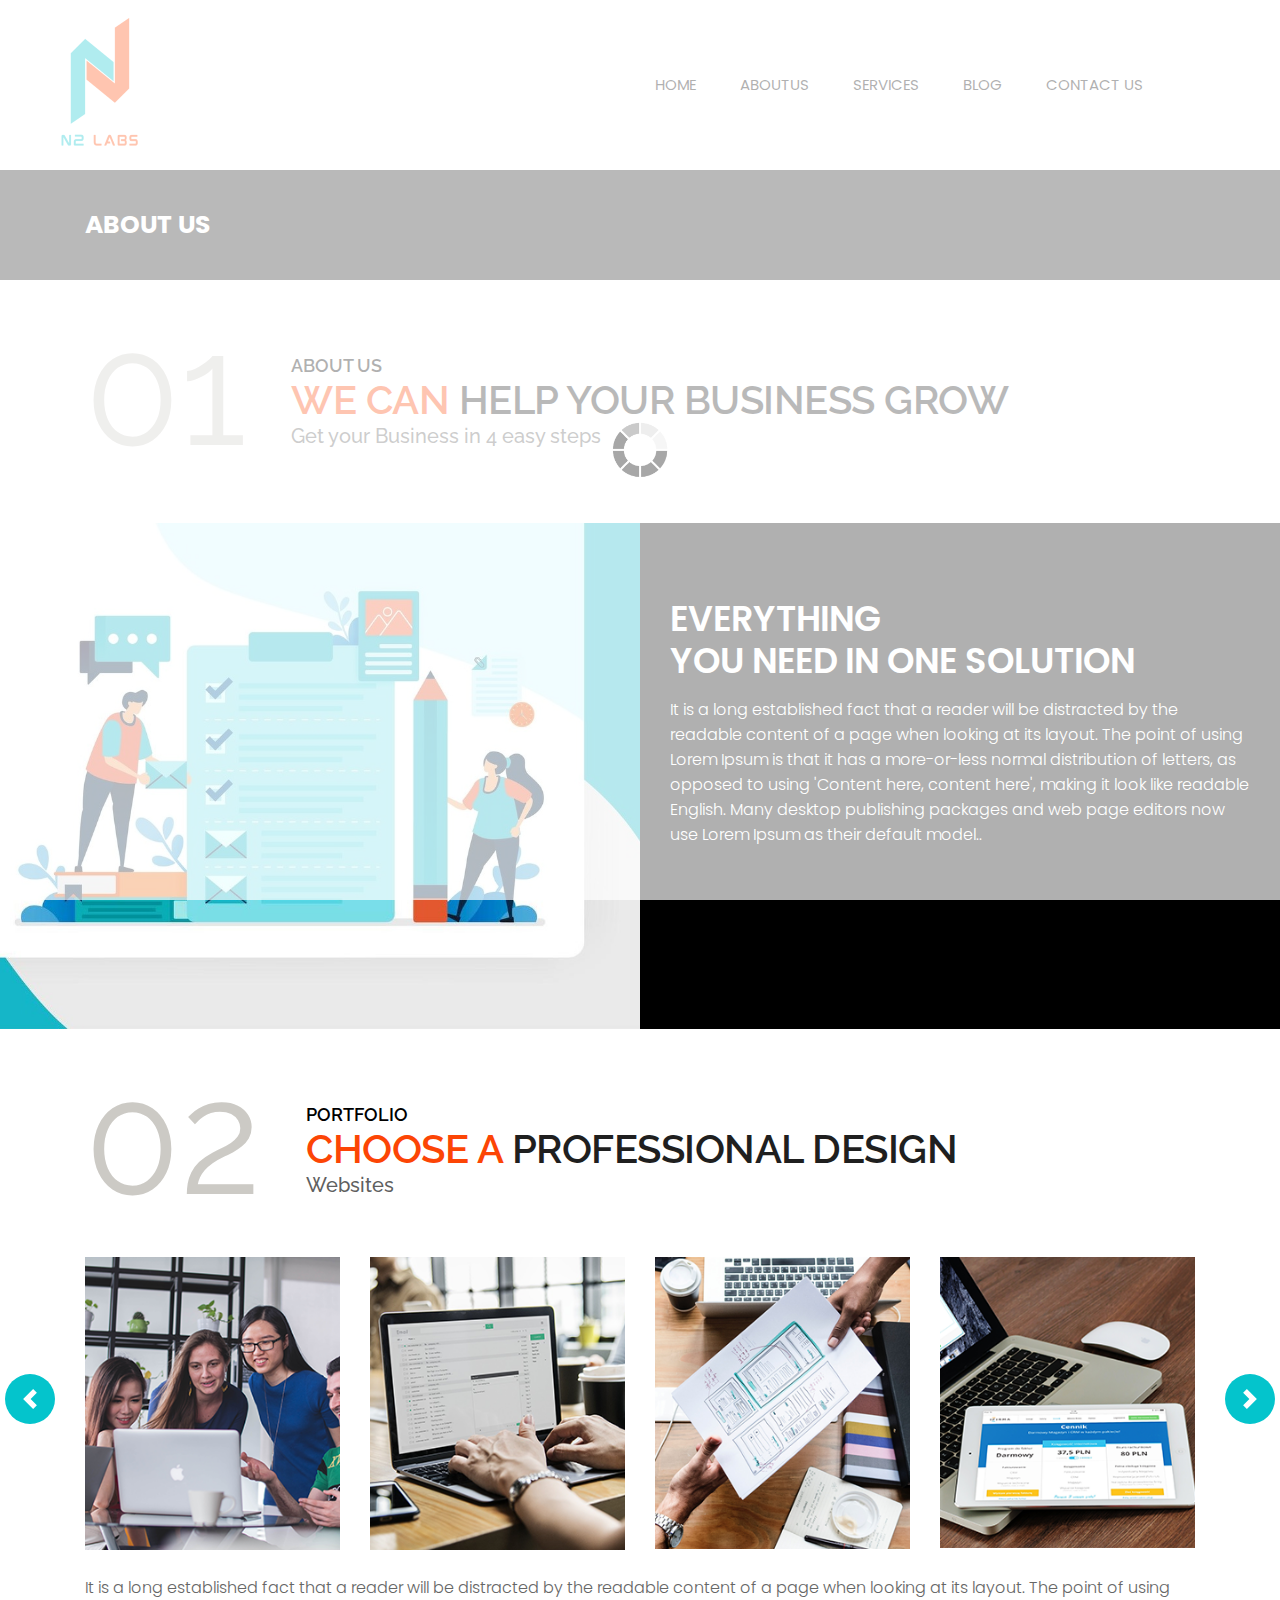
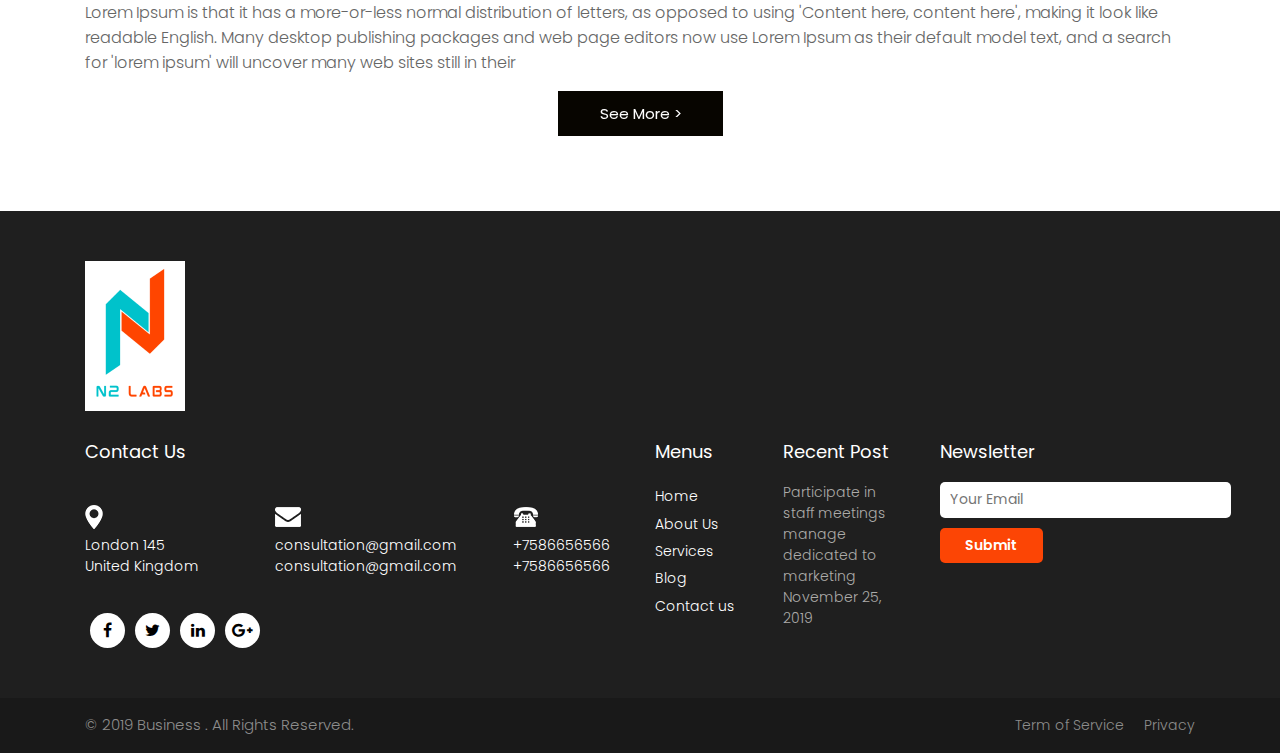
==== about.html @ 213dd919 "init" ====
<!DOCTYPE html>
<html lang="en">
<!-- Basic -->

<head>
    <meta charset="utf-8">
    <meta http-equiv="X-UA-Compatible" content="IE=edge">

    <!-- Mobile Metas -->
    <meta name="viewport" content="width=device-width, minimum-scale=1.0, maximum-scale=1.0, user-scalable=no">

    <!-- Site Metas -->
    <title>RD Business - Responsive HTML5 Template</title>
    <meta name="keywords" content="">
    <meta name="description" content="">
    <meta name="author" content="">

    <!-- Site Icons -->
    <link rel="shortcut icon" href="#" type="image/x-icon" />
    <link rel="apple-touch-icon" href="#" />

    <!-- Bootstrap CSS -->
    <link rel="stylesheet" href="css/bootstrap.min.css" />
    <!-- Pogo Slider CSS -->
    <link rel="stylesheet" href="css/pogo-slider.min.css" />
    <!-- Site CSS -->
    <link rel="stylesheet" href="css/style.css" />
    <!-- Responsive CSS -->
    <link rel="stylesheet" href="css/responsive.css" />
    <!-- Custom CSS -->
    <link rel="stylesheet" href="css/custom.css" />

    <!--[if lt IE 9]>
      <script src="https://oss.maxcdn.com/libs/html5shiv/3.7.0/html5shiv.js"></script>
      <script src="https://oss.maxcdn.com/libs/respond.js/1.4.2/respond.min.js"></script>
    <![endif]-->

</head>

<body id="about" class="inner_page" data-spy="scroll" data-target="#navbar-wd" data-offset="98">

    <!-- LOADER -->
    <div id="preloader">
        <div class="loader">
            <img src="images/loader.gif" alt="#" />
        </div>
    </div>
    <!-- end loader -->
    <!-- END LOADER -->

    <!-- Start header -->
    <header class="top-header">
        <nav class="navbar header-nav navbar-expand-lg">
            <div class="container-fluid">
                <a class="navbar-brand" href="index.html"><img src="img/logo.png" alt="image"></a>
                <button class="navbar-toggler" type="button" data-toggle="collapse" data-target="#navbar-wd" aria-controls="navbar-wd" aria-expanded="false" aria-label="Toggle navigation">
                    <span></span>
                    <span></span>
                    <span></span>
                </button>
                <div class="collapse navbar-collapse justify-content-end" id="navbar-wd">
                    <ul class="navbar-nav">
                        <li><a class="nav-link active" href="index.html">Home</a></li>
                        <li><a class="nav-link" href="about.html">Aboutus</a></li>
                        <li><a class="nav-link" href="services.html">Services</a></li>
                        <li><a class="nav-link" href="#">Blog</a></li>
						<li><a class="nav-link" href="contact.html">Contact us</a></li>
                        
                    </ul>
                </div>
                
            </div>
        </nav>
    </header>
    <!-- End header -->

    <!-- Start Banner -->
	  <div class="section inner_page_header">
	     <div class="container">
		    <div class="row">
              <div class="col-lg-12">
			     <div class="full">
				    <h3>About us</h3>
				 </div>
			  </div>
			</div>
		 </div>
	  </div>
    <!-- end Banner -->
    
	<!-- section -->
    <div class="section layout_padding">
        <div class="container">
            <div class="row">
                <div class="col-md-12">
                    <div class="full">
                        <div class="heading_main text_align_left">
						   <div class="left">
						     <p class="section_count">01</p>
						   </div>
						   <div class="right">
						    <p class="small_tag">About us</p>
                            <h2><span class="theme_color">WE CAN</span> HELP YOUR business GROW</h2>
                            <p class="large">Get your Business in 4 easy steps</p>
						  </div>	
                        </div>
                    </div>
                </div>
            </div>
        </div>
    </div>
	<!-- end section -->

    <!-- section -->
    <div class="section dark_bg">
        <div class="container-fluid">
            <div class="row">
                <div class="col-lg-6 col-md-12 text_align_center padding_0">
                    <div class="full">
                        <img class="img-responsive" src="img/img-6.jpg" alt="#" />
                    </div>
                </div>

                <div class="col-lg-6 col-md-12 white_fonts layout_padding padding_left_right">
                    <h3 class="small_heading">EVERYTHING<br>YOU NEED IN ONE SOLUTION</h3>
                    <p>It is a long established fact that a reader will be distracted by the readable content of a page when looking at its layout. 
					The point of using Lorem Ipsum is that it has a more-or-less normal distribution of letters, as opposed to using 'Content here, 
					content here', making it look like readable English. Many desktop publishing packages and web page editors now use Lorem Ipsum as 
					their default model..</p>
                </div>
            </div>
        </div>
    </div>
    <!-- end section -->

	
	<!-- section -->
    <div class="section layout_padding">
        <div class="container">
            <div class="row">
                <div class="col-md-12">
                    <div class="full">
                        <div class="heading_main text_align_left">
						   <div class="left">
						     <p class="section_count">02</p>
						   </div>
						   <div class="right">
						    <p class="small_tag">Portfolio</p>
                            <h2><span class="theme_color">CHOOSE A</span> PROFESSIONAL DESIGN</h2>
							<p class="large">Websites</p>
                          </div>	
                        </div>
                    </div>
                </div>
            </div>
			<div class="row margin-top_30">
                <div class="col-lg-12 margin-top_30">
                    <div id="demo" class="carousel slide" data-ride="carousel">

                        <!-- The slideshow -->
                        <div class="carousel-inner">
                            <div class="carousel-item active">
                                <div class="row">
                                    <div class="col-lg-3 col-md-6 col-sm-12">
                                        <img class="img-responsive" src="images/img1.png" alt="#" />
                                    </div>
                                    <div class="col-lg-3 col-md-6 col-sm-12">
                                        <img class="img-responsive" src="images/img2.png" alt="#" />
                                    </div>
                                    <div class="col-lg-3 col-md-6 col-sm-12">
                                        <img class="img-responsive" src="images/img3.png" alt="#" />
                                    </div>
                                    <div class="col-lg-3 col-md-6 col-sm-12">
                                        <img class="img-responsive" src="images/img4.png" alt="#" />
                                    </div>
                                </div>
                            </div>
                            <div class="carousel-item">
                                <div class="row">
                                    <div class="col-lg-3 col-md-6 col-sm-12">
                                        <img class="img-responsive" src="images/img1.png" alt="#" />
                                    </div>
                                    <div class="col-lg-3 col-md-6 col-sm-12">
                                        <img class="img-responsive" src="images/img2.png" alt="#" />
                                    </div>
                                    <div class="col-lg-3 col-md-6 col-sm-12">
                                        <img class="img-responsive" src="images/img3.png" alt="#" />
                                    </div>
                                    <div class="col-lg-3 col-md-6 col-sm-12">
                                        <img class="img-responsive" src="images/img4.png" alt="#" />
                                    </div>
                                </div>
                            </div>
                        </div>

                        <!-- Left and right controls -->
                        <a class="carousel-control-prev" href="#demo" data-slide="prev">
                            <span class="carousel-control-prev-icon"></span>
                        </a>
                        <a class="carousel-control-next" href="#demo" data-slide="next">
                            <span class="carousel-control-next-icon"></span>
                        </a>

                    </div>
                </div>

                <div class="col-lg-12">
                    <p>It is a long established fact that a reader will be distracted by the readable content of a page when looking at its layout. The point of using Lorem Ipsum is that it has a more-or-less normal distribution of letters, as opposed to using 'Content here, content here', making it look like readable English. Many desktop publishing packages and web page editors now use Lorem Ipsum as their default model text, and a search for 'lorem ipsum' will uncover many web sites still in their</p>
                </div>

                <div class="col-lg-12">
                    <div class="full center">
                        <a href="about.html" class="hvr-radial-out button-theme">See More ></a>
                    </div>
                </div>

            </div>
        </div>
    </div>
	<!-- end section -->

    <!-- Start Footer -->
    <footer class="footer-box">
        <div class="container">
            <div class="row">
                <div class="col-md-12 margin-bottom_30">
				   <img src="img/logo.png" alt="#" />
				</div>
               <div class="col-xl-6 white_fonts">
                    <div class="row">
					<div class="col-md-12 white_fonts margin-bottom_30">
					   <h3>Contact Us</h3>
					</div>
                        <div class="col-md-4">
                            <div class="full icon">
                                <img src="images/social1.png">
                            </div>
                            <div class="full white_fonts">
                                <p>London 145
                                    <br>United Kingdom</p>
                            </div>
                        </div>
                        <div class="col-md-5">
                            <div class="full icon">
                                <img src="images/social2.png">
                            </div>
                            <div class="full white_fonts">
                                <p>consultation@gmail.com
                                    <br>consultation@gmail.com</p>
                            </div>
                        </div>
                        <div class="col-md-3">
                            <div class="full icon">
                                <img src="images/social3.png">
                            </div>
                            <div class="full white_fonts">
                                <p>+7586656566
                                    <br>+7586656566</p>
                            </div>
                        </div>
						<div class="col-md-12">
						   <ul class="full social_icon margin-top_20">
                                <li><a href="#"><i class="fa fa-facebook-f"></i></a></li>
                                <li><a href="#"><i class="fa fa-twitter"></i></a></li>
                                <li><a href="#"><i class="fa fa-linkedin"></i></a></li>
                                <li><a href="#"><i class="fa fa-google-plus"></i></a></li>
                            </ul>
						</div>
                    </div>
                </div>
				
				 <div class="col-xl-6 white_fonts">
				    <div class="row">
					   <div class="col-md-6">
					     <div class="footer_blog footer_menu">
						    <h3>Menus</h3>
						    <ul> 
							  <li><a href="index.html">Home</a></li>
							  <li><a href="about.html">About Us</a></li>
							  <li><a href="services.html">Services</a></li>
							  <li><a href="#">Blog</a></li>
							  <li><a href="contact.html">Contact us</a></li>
							</ul>
						 </div>
						 <div class="footer_blog recent_post_footer">
						   <h3>Recent Post</h3>
						   <p>Participate in staff meetings manage dedicated to marketing November 25, 2019</p>
						 </div>
					   </div>
					   <div class="col-md-6">
					     <div class="footer_blog full">
						     <h3>Newsletter</h3>
							 <div class="newsletter_form">
							    <form action="index.html">
								   <input type="email" placeholder="Your Email" name="#" required />
								   <button>Submit</button>
								</form>
							 </div>
						 </div>
					   </div>
					</div>
				 </div>

            </div>
            
        </div>
    </footer>
    <!-- End Footer -->

    <div class="footer_bottom">
        <div class="container">
            <div class="row">
                <div class="col-12">
                    <p class="crp">© 2019 Business . All Rights Reserved.</p>
                    <ul class="bottom_menu">
                        <li><a href="#">Term of Service</a></li>
                        <li><a href="#">Privacy</a></li>
                    </ul>
                </div>
            </div>
        </div>
    </div>

    <a href="#" id="scroll-to-top" class="hvr-radial-out"><i class="fa fa-angle-up"></i></a>

    <!-- ALL JS FILES -->
    <script src="js/jquery.min.js"></script>
	<script src="js/popper.min.js"></script>
    <script src="js/bootstrap.min.js"></script>
    <!-- ALL PLUGINS -->
    <script src="js/jquery.magnific-popup.min.js"></script>
    <script src="js/jquery.pogo-slider.min.js"></script>
    <script src="js/slider-index.js"></script>
    <script src="js/smoothscroll.js"></script>
    <script src="js/form-validator.min.js"></script>
    <script src="js/contact-form-script.js"></script>
    <script src="js/isotope.min.js"></script>
    <script src="js/images-loded.min.js"></script>
    <script src="js/custom.js"></script>
	<script>
	/* counter js */

(function ($) {
	$.fn.countTo = function (options) {
		options = options || {};
		
		return $(this).each(function () {
			// set options for current element
			var settings = $.extend({}, $.fn.countTo.defaults, {
				from:            $(this).data('from'),
				to:              $(this).data('to'),
				speed:           $(this).data('speed'),
				refreshInterval: $(this).data('refresh-interval'),
				decimals:        $(this).data('decimals')
			}, options);
			
			// how many times to update the value, and how much to increment the value on each update
			var loops = Math.ceil(settings.speed / settings.refreshInterval),
				increment = (settings.to - settings.from) / loops;
			
			// references & variables that will change with each update
			var self = this,
				$self = $(this),
				loopCount = 0,
				value = settings.from,
				data = $self.data('countTo') || {};
			
			$self.data('countTo', data);
			
			// if an existing interval can be found, clear it first
			if (data.interval) {
				clearInterval(data.interval);
			}
			data.interval = setInterval(updateTimer, settings.refreshInterval);
			
			// initialize the element with the starting value
			render(value);
			
			function updateTimer() {
				value += increment;
				loopCount++;
				
				render(value);
				
				if (typeof(settings.onUpdate) == 'function') {
					settings.onUpdate.call(self, value);
				}
				
				if (loopCount >= loops) {
					// remove the interval
					$self.removeData('countTo');
					clearInterval(data.interval);
					value = settings.to;
					
					if (typeof(settings.onComplete) == 'function') {
						settings.onComplete.call(self, value);
					}
				}
			}
			
			function render(value) {
				var formattedValue = settings.formatter.call(self, value, settings);
				$self.html(formattedValue);
			}
		});
	};
	
	$.fn.countTo.defaults = {
		from: 0,               // the number the element should start at
		to: 0,                 // the number the element should end at
		speed: 1000,           // how long it should take to count between the target numbers
		refreshInterval: 100,  // how often the element should be updated
		decimals: 0,           // the number of decimal places to show
		formatter: formatter,  // handler for formatting the value before rendering
		onUpdate: null,        // callback method for every time the element is updated
		onComplete: null       // callback method for when the element finishes updating
	};
	
	function formatter(value, settings) {
		return value.toFixed(settings.decimals);
	}
}(jQuery));

jQuery(function ($) {
  // custom formatting example
  $('.count-number').data('countToOptions', {
	formatter: function (value, options) {
	  return value.toFixed(options.decimals).replace(/\B(?=(?:\d{3})+(?!\d))/g, ',');
	}
  });
  
  // start all the timers
  $('.timer').each(count);  
  
  function count(options) {
	var $this = $(this);
	options = $.extend({}, options || {}, $this.data('countToOptions') || {});
	$this.countTo(options);
  }
});
	</script>
</body>

</html>
---- css/pogo-slider.min.css ----
.pogoSlider-dir-btn:focus,
.pogoSlider-nav-btn:focus {
	outline: 0
}

.pogoSlider {
	width: 100%;
	height: 0;
	padding-bottom: 50% !important;
	position: relative;
	overflow: hidden
}

#column-left .pogoSlider,
#column-right .pogoSlider,
#content .pogoSlider {
	margin-bottom: 20px
}

.pogoSlider--banner .pogoSlider-slide {
	ms-filter: "progid:DXImageTransform.Microsoft.Alpha(Opacity=100)";
	filter: alpha(opacity=100);
	opacity: 1
}

.pogoSlider-slide {
	width: 100%;
	height: 100%;
	position: absolute;
	background-size: cover;
	-ms-filter: "progid:DXImageTransform.Microsoft.Alpha(Opacity=0)";
	filter: alpha(opacity=0);
	opacity: 0;
	-webkit-perspective: 1300px;
	perspective: 1300px;
	overflow: hidden
}

.pogoSlider-loading {
	position: absolute;
	top: 0;
	left: 0;
	width: 100%;
	height: 100%;
	background: #eaeaea;
	z-index: 11
}

.pogoSlider-loading-icon {
	position: absolute;
	top: 50%;
	margin-top: -18px;
	left: 50%;
	margin-left: -18px;
	width: 36px;
	height: 36px;
	background-image: url([data-uri])
}

.pogoSlider-slide-element {
	-webkit-animation-fill-mode: both;
	animation-fill-mode: both
}

.m-pogoSlider .pogoSlider-slide-element {
	position: absolute;
	margin: 0;
	box-sizing: border-box
}

.pogoSlider-progressBar {
	position: absolute;
	width: 100%;
	height: 5px;
	top: 0;
	left: 0;
	background: #fff;
	-ms-filter: "progid:DXImageTransform.Microsoft.Alpha(Opacity=20)";
	filter: alpha(opacity=20);
	background: rgba(255, 255, 255, .2);
	z-index: 6
}

.pogoSlider-progressBar-duration {
	position: absolute;
	height: 100%;
	left: 0;
	width: 0;
	background: #fff;
	-ms-filter: "progid:DXImageTransform.Microsoft.Alpha(Opacity=40)";
	filter: alpha(opacity=40);
	background: rgba(255, 255, 255, .4)
}

.pogoSlider-dir-btn {
	position: absolute;
	z-index: 10;
	background: 0 0;
	width: 20px;
	height: 20px;
	border-color: #eaeaea;
	border-color: rgba(255, 255, 255, .7);
	border-style: solid;
	-webkit-transform: rotate(45deg);
	-ms-transform: rotate(45deg);
	transform: rotate(45deg);
	cursor: pointer
}

.pogoSlider-dir-btn:hover {
	border-color: #fff
}

.pogoSlider--dirBottomLeft .pogoSlider-dir-btn--prev,
.pogoSlider--dirBottomRight .pogoSlider-dir-btn--prev,
.pogoSlider--dirCenterHorizontal .pogoSlider-dir-btn--prev,
.pogoSlider--dirTopLeft .pogoSlider-dir-btn--prev,
.pogoSlider--dirTopRight .pogoSlider-dir-btn--prev {
	border-width: 0 0 3px 3px
}

.pogoSlider--dirBottomLeft .pogoSlider-dir-btn--next,
.pogoSlider--dirBottomRight .pogoSlider-dir-btn--next,
.pogoSlider--dirCenterHorizontal .pogoSlider-dir-btn--next,
.pogoSlider--dirTopLeft .pogoSlider-dir-btn--next,
.pogoSlider--dirTopRight .pogoSlider-dir-btn--next {
	border-width: 3px 3px 0 0
}

.pogoSlider--dirCenterVertical .pogoSlider-dir-btn--next {
	border-width: 3px 0 0 3px
}

.pogoSlider--dirCenterVertical .pogoSlider-dir-btn--prev {
	border-width: 0 3px 3px 0
}

.pogoSlider--dirCenterVertical .pogoSlider-dir-btn--next,
.pogoSlider--dirTopLeft .pogoSlider-dir-btn,
.pogoSlider--dirTopRight .pogoSlider-dir-btn {
	top: 14px
}

.pogoSlider--dirBottomLeft .pogoSlider-dir-btn--prev,
.pogoSlider--dirCenterHorizontal .pogoSlider-dir-btn--prev,
.pogoSlider--dirTopLeft .pogoSlider-dir-btn--prev {
	left: 14px
}

.pogoSlider--dirBottomLeft .pogoSlider-dir-btn--next,
.pogoSlider--dirTopLeft .pogoSlider-dir-btn--next {
	left: 50px
}

.pogoSlider--dirBottomRight .pogoSlider-dir-btn--prev,
.pogoSlider--dirTopRight .pogoSlider-dir-btn--prev {
	right: 50px
}

.pogoSlider--dirBottomRight .pogoSlider-dir-btn--next,
.pogoSlider--dirCenterHorizontal .pogoSlider-dir-btn--next,
.pogoSlider--dirTopRight .pogoSlider-dir-btn--next {
	right: 14px
}

.pogoSlider--dirBottomLeft .pogoSlider-dir-btn,
.pogoSlider--dirBottomRight .pogoSlider-dir-btn,
.pogoSlider--dirCenterVertical .pogoSlider-dir-btn--prev {
	bottom: 14px
}

.pogoSlider--dirCenterVertical .pogoSlider-dir-btn {
	left: 50%;
	margin-left: -10px
}

.pogoSlider--dirCenterHorizontal .pogoSlider-dir-btn {
	top: 50%;
	margin-top: -10px
}

.pogoSlider-nav {
	position: absolute;
	padding: 0;
	margin: 0;
	z-index: 10
}

.pogoSlider--navBottom .pogoSlider-nav,
.pogoSlider--navTop .pogoSlider-nav {
	left: 50%;
	-webkit-transform: translateX(-50%);
	-ms-transform: translateX(-50%);
	transform: translateX(-50%)
}

.pogoSlider--navTop .pogoSlider-nav {
	top: 10px
}

.pogoSlider--navBottom .pogoSlider-nav {
	bottom: 10px
}

.pogoSlider--navBottom .pogoSlider-nav li,
.pogoSlider--navTop .pogoSlider-nav li {
	display: inline;
	margin: 0 6px
}

.pogoSlider--navLeft .pogoSlider-nav,
.pogoSlider--navRight .pogoSlider-nav {
	top: 50%;
	-webkit-transform: translateY(-50%);
	-ms-transform: translateY(-50%);
	transform: translateY(-50%)
}

.pogoSlider--navLeft .pogoSlider-nav {
	left: 10px
}

.pogoSlider--navRight .pogoSlider-nav {
	right: 10px
}

.pogoSlider--navLeft .pogoSlider-nav li,
.pogoSlider--navRight .pogoSlider-nav li {
	display: block;
	margin: 6px 0
}

.pogoSlider-nav-btn {
	background: #ccc;
	background: rgba(255, 255, 255, .5);
	border: none;
	border-radius: 10px;
	width: 40px;
	height: 10px;
	box-shadow: 0 1px 1px rgba(0, 0, 0, .1);
	cursor: pointer
}

.pogoSlider-nav-btn--selected {
	background: #fff;
	box-shadow: 0 1px 1px rgba(0, 0, 0, .3)
}

.pogoSlider-slide-slice {
	overflow: hidden;
	position: absolute;
	background-size: cover
}

.pogoSlider-slide-slice-inner {
	position: absolute;
	overflow: hidden
}

.pogoSlider-animation-slideDownIn {
	-webkit-animation-name: slideDownIn;
	animation-name: slideDownIn
}

@-webkit-keyframes slideDownIn {
	0% {
		-webkit-transform: translateY(-50px);
		transform: translateY(-50px);
		opacity: 0
	}
	100% {
		-webkit-transform: translateY(0);
		transform: translateY(0);
		opacity: 1
	}
}

@keyframes slideDownIn {
	0% {
		-webkit-transform: translateY(-50px);
		transform: translateY(-50px);
		opacity: 0
	}
	100% {
		-webkit-transform: translateY(0);
		transform: translateY(0);
		opacity: 1
	}
}

.pogoSlider-animation-slideDownOut {
	-webkit-animation-name: slideDownOut;
	animation-name: slideDownOut
}

@-webkit-keyframes slideDownOut {
	0% {
		-webkit-transform: translateY(0);
		transform: translateY(0);
		opacity: 1
	}
	100% {
		-webkit-transform: translateY(50px);
		transform: translateY(50px);
		opacity: 0
	}
}

@keyframes slideDownOut {
	0% {
		-webkit-transform: translateY(0);
		transform: translateY(0);
		opacity: 1
	}
	100% {
		-webkit-transform: translateY(50px);
		transform: translateY(50px);
		opacity: 0
	}
}

.pogoSlider-animation-slideUpIn {
	-webkit-animation-name: slideUpIn;
	animation-name: slideUpIn
}

@-webkit-keyframes slideUpIn {
	0% {
		-webkit-transform: translateY(50px);
		transform: translateY(50px);
		opacity: 0
	}
	100% {
		-webkit-transform: translateY(0);
		transform: translateY(0);
		opacity: 1
	}
}

@keyframes slideUpIn {
	0% {
		-webkit-transform: translateY(50px);
		transform: translateY(50px);
		opacity: 0
	}
	100% {
		-webkit-transform: translateY(0);
		transform: translateY(0);
		opacity: 1
	}
}

.pogoSlider-animation-slideUpOut {
	-webkit-animation-name: slideUpOut;
	animation-name: slideUpOut
}

@-webkit-keyframes slideUpOut {
	0% {
		-webkit-transform: translateY(0);
		transform: translateY(0);
		opacity: 1
	}
	100% {
		-webkit-transform: translateY(50px);
		transform: translateY(50px);
		opacity: 0
	}
}

@keyframes slideUpOut {
	0% {
		-webkit-transform: translateY(0);
		transform: translateY(0);
		opacity: 1
	}
	100% {
		-webkit-transform: translateY(50px);
		transform: translateY(50px);
		opacity: 0
	}
}

.pogoSlider-animation-slideRightIn {
	-webkit-animation-name: slideRightIn;
	animation-name: slideRightIn
}

.pogoSlider-animation-slideRightOut {
	-webkit-animation-name: slideRightOut;
	animation-name: slideRightOut
}

@-webkit-keyframes slideRightIn {
	0% {
		-webkit-transform: translateX(-50px);
		transform: translateX(-50px);
		opacity: 0
	}
	100% {
		-webkit-transform: translateX(0);
		transform: translateX(0);
		opacity: 1
	}
}

@keyframes slideRightIn {
	0% {
		-webkit-transform: translateX(-50px);
		transform: translateX(-50px);
		opacity: 0
	}
	100% {
		-webkit-transform: translateX(0);
		transform: translateX(0);
		opacity: 1
	}
}

@-webkit-keyframes slideRightOut {
	0% {
		-webkit-transform: translateX(0);
		transform: translateX(0);
		opacity: 1
	}
	100% {
		-webkit-transform: translateX(50px);
		transform: translateX(50px);
		opacity: 0
	}
}

@keyframes slideRightOut {
	0% {
		-webkit-transform: translateX(0);
		transform: translateX(0);
		opacity: 1
	}
	100% {
		-webkit-transform: translateX(50px);
		transform: translateX(50px);
		opacity: 0
	}
}

.pogoSlider-animation-slideLeftIn {
	-webkit-animation-name: slideLeftIn;
	animation-name: slideLeftIn
}

.pogoSlider-animation-slideLeftOut {
	-webkit-animation-name: slideLeftOut;
	animation-name: slideLeftOut
}

@-webkit-keyframes slideLeftIn {
	0% {
		-webkit-transform: translateX(50px);
		transform: translateX(50px);
		opacity: 0
	}
	100% {
		-webkit-transform: translateX(0);
		transform: translateX(0);
		opacity: 1
	}
}

@keyframes slideLeftIn {
	0% {
		-webkit-transform: translateX(50px);
		transform: translateX(50px);
		opacity: 0
	}
	100% {
		-webkit-transform: translateX(0);
		transform: translateX(0);
		opacity: 1
	}
}

@-webkit-keyframes slideLeftOut {
	0% {
		-webkit-transform: translateX(0);
		transform: translateX(0);
		opacity: 1
	}
	100% {
		-webkit-transform: translateX(-50px);
		transform: translateX(-50px);
		opacity: 0
	}
}

@keyframes slideLeftOut {
	0% {
		-webkit-transform: translateX(0);
		transform: translateX(0);
		opacity: 1
	}
	100% {
		-webkit-transform: translateX(-50px);
		transform: translateX(-50px);
		opacity: 0
	}
}

.pogoSlider-animation-expandIn {
	-webkit-animation-name: expandIn;
	animation-name: expandIn
}

.pogoSlider-animation-expandOut {
	-webkit-animation-name: expandOut;
	animation-name: expandOut
}

@-webkit-keyframes expandIn {
	0% {
		-webkit-transform: scale(.7);
		transform: scale(.7);
		opacity: 0
	}
	100% {
		-webkit-transform: scale(1);
		transform: scale(1);
		opacity: 1
	}
}

@keyframes expandIn {
	0% {
		-webkit-transform: scale(.7);
		transform: scale(.7);
		opacity: 0
	}
	100% {
		-webkit-transform: scale(1);
		transform: scale(1);
		opacity: 1
	}
}

@-webkit-keyframes expandOut {
	0% {
		-webkit-transform: scale(1);
		transform: scale(1);
		opacity: 1
	}
	100% {
		-webkit-transform: scale(1.5);
		transform: scale(1.5);
		opacity: 0
	}
}

@keyframes expandOut {
	0% {
		-webkit-transform: scale(1);
		transform: scale(1);
		opacity: 1
	}
	100% {
		-webkit-transform: scale(1.5);
		transform: scale(1.5);
		opacity: 0
	}
}

.pogoSlider-animation-contractIn {
	-webkit-animation-name: contractIn;
	animation-name: contractIn
}

.pogoSlider-animation-contractOut {
	-webkit-animation-name: contractOut;
	animation-name: contractOut
}

@-webkit-keyframes contractIn {
	0% {
		-webkit-transform: scale(2);
		transform: scale(2);
		opacity: 0
	}
	100% {
		-webkit-transform: scale(1);
		transform: scale(1);
		opacity: 1
	}
}

@keyframes contractIn {
	0% {
		-webkit-transform: scale(2);
		transform: scale(2);
		opacity: 0
	}
	100% {
		-webkit-transform: scale(1);
		transform: scale(1);
		opacity: 1
	}
}

@-webkit-keyframes contractOut {
	0% {
		-webkit-transform: scale(1);
		transform: scale(1);
		opacity: 1
	}
	100% {
		-webkit-transform: scale(.5);
		transform: scale(.5);
		opacity: 0
	}
}

@keyframes contractOut {
	0% {
		-webkit-transform: scale(1);
		transform: scale(1);
		opacity: 1
	}
	100% {
		-webkit-transform: scale(.5);
		transform: scale(.5);
		opacity: 0
	}
}

.pogoSlider-animation-spinIn {
	-webkit-animation-name: spinIn;
	animation-name: spinIn
}

.pogoSlider-animation-spinOut {
	-webkit-animation-name: spinOut;
	animation-name: spinOut
}

@-webkit-keyframes spinIn {
	0% {
		-webkit-backface-visibility: hidden;
		backface-visibility: hidden;
		-webkit-transform: scale(0)rotate(720deg);
		transform: scale(0)rotate(720deg)
	}
	100% {
		-webkit-backface-visibility: hidden;
		backface-visibility: hidden;
		-webkit-transform: scale(1)rotate(0);
		transform: scale(1)rotate(0)
	}
}

@keyframes spinIn {
	0% {
		-webkit-backface-visibility: hidden;
		backface-visibility: hidden;
		-webkit-transform: scale(0)rotate(720deg);
		transform: scale(0)rotate(720deg)
	}
	100% {
		-webkit-backface-visibility: hidden;
		backface-visibility: hidden;
		-webkit-transform: scale(1)rotate(0);
		transform: scale(1)rotate(0)
	}
}

@-webkit-keyframes spinOut {
	0% {
		-webkit-backface-visibility: hidden;
		backface-visibility: hidden;
		-webkit-transform: scale(1)rotate(0);
		transform: scale(1)rotate(0)
	}
	100% {
		-webkit-backface-visibility: hidden;
		backface-visibility: hidden;
		-webkit-transform: scale(0)rotate(720deg);
		transform: scale(0)rotate(720deg)
	}
}

@keyframes spinOut {
	0% {
		-webkit-backface-visibility: hidden;
		backface-visibility: hidden;
		-webkit-transform: scale(1)rotate(0);
		transform: scale(1)rotate(0)
	}
	100% {
		-webkit-backface-visibility: hidden;
		backface-visibility: hidden;
		-webkit-transform: scale(0)rotate(720deg);
		transform: scale(0)rotate(720deg)
	}
}

.pogoSlider-animation-sideFallIn {
	-webkit-transform-style: preserve-3d;
	transform-style: preserve-3d;
	-webkit-animation-name: sideFallIn;
	animation-name: sideFallIn
}

.pogoSlider-animation-sideFallOut {
	-webkit-transform-style: preserve-3d;
	transform-style: preserve-3d;
	-webkit-animation-name: sideFallOut;
	animation-name: sideFallOut
}

@-webkit-keyframes sideFallIn {
	0% {
		-webkit-transform: translate(30%)translateZ(600px)rotate(10deg);
		transform: translate(30%)translateZ(600px)rotate(10deg);
		opacity: 0
	}
	100% {
		-webkit-transform: translate(0)translateZ(0)rotate(0);
		transform: translate(0)translateZ(0)rotate(0);
		opacity: 1
	}
}

@keyframes sideFallIn {
	0% {
		-webkit-transform: translate(30%)translateZ(600px)rotate(10deg);
		transform: translate(30%)translateZ(600px)rotate(10deg);
		opacity: 0
	}
	100% {
		-webkit-transform: translate(0)translateZ(0)rotate(0);
		transform: translate(0)translateZ(0)rotate(0);
		opacity: 1
	}
}

@-webkit-keyframes sideFallOut {
	0% {
		-webkit-transform: translate(0)translateZ(0)rotate(0);
		transform: translate(0)translateZ(0)rotate(0);
		opacity: 1
	}
	100% {
		-webkit-transform: translate(30%)translateZ(600px)rotate(10deg);
		transform: translate(30%)translateZ(600px)rotate(10deg);
		opacity: 0
	}
}

@keyframes sideFallOut {
	0% {
		-webkit-transform: translate(0)translateZ(0)rotate(0);
		transform: translate(0)translateZ(0)rotate(0);
		opacity: 1
	}
	100% {
		-webkit-transform: translate(30%)translateZ(600px)rotate(10deg);
		transform: translate(30%)translateZ(600px)rotate(10deg);
		opacity: 0
	}
}

.pogoSlider-animation-horizontal3DFlipIn {
	-webkit-transform-style: preserve-3d;
	transform-style: preserve-3d;
	-webkit-animation-name: horizontal3DFlipIn;
	animation-name: horizontal3DFlipIn
}

.pogoSlider-animation-horizontal3DFlipOut {
	-webkit-transform-style: preserve-3d;
	transform-style: preserve-3d;
	-webkit-animation-name: horizontal3DFlipOut;
	animation-name: horizontal3DFlipOut
}

@-webkit-keyframes horizontal3DFlipIn {
	0% {
		-webkit-transform: rotateY(-70deg);
		transform: rotateY(-70deg);
		opacity: 0
	}
	100% {
		-webkit-transform: rotateY(0);
		transform: rotateY(0);
		opacity: 1
	}
}

@keyframes horizontal3DFlipIn {
	0% {
		-webkit-transform: rotateY(-70deg);
		transform: rotateY(-70deg);
		opacity: 0
	}
	100% {
		-webkit-transform: rotateY(0);
		transform: rotateY(0);
		opacity: 1
	}
}

@-webkit-keyframes horizontal3DFlipOut {
	0% {
		-webkit-transform: rotateY(0);
		transform: rotateY(0);
		opacity: 1
	}
	100% {
		-webkit-transform: rotateY(-70deg);
		transform: rotateY(-70deg);
		opacity: 0
	}
}

@keyframes horizontal3DFlipOut {
	0% {
		-webkit-transform: rotateY(0);
		transform: rotateY(0);
		opacity: 1
	}
	100% {
		-webkit-transform: rotateY(-70deg);
		transform: rotateY(-70deg);
		opacity: 0
	}
}

.pogoSlider-animation-vertical3DFlipIn {
	-webkit-transform-style: preserve-3d;
	transform-style: preserve-3d;
	-webkit-animation-name: vertical3DFlipIn;
	animation-name: vertical3DFlipIn
}

.pogoSlider-animation-vertical3DFlipOut {
	-webkit-transform-style: preserve-3d;
	transform-style: preserve-3d;
	-webkit-animation-name: vertical3DFlipOut;
	animation-name: vertical3DFlipOut
}

@-webkit-keyframes vertical3DFlipIn {
	0% {
		-webkit-transform: rotateX(-70deg);
		transform: rotateX(-70deg);
		opacity: 0
	}
	100% {
		-webkit-transform: rotateX(0);
		transform: rotateX(0);
		opacity: 1
	}
}

@keyframes vertical3DFlipIn {
	0% {
		-webkit-transform: rotateX(-70deg);
		transform: rotateX(-70deg);
		opacity: 0
	}
	100% {
		-webkit-transform: rotateX(0);
		transform: rotateX(0);
		opacity: 1
	}
}

@-webkit-keyframes vertical3DFlipOut {
	0% {
		-webkit-transform: rotateX(0);
		transform: rotateX(0);
		opacity: 1
	}
	100% {
		-webkit-transform: rotateX(-70deg);
		transform: rotateX(-70deg);
		opacity: 0
	}
}

@keyframes vertical3DFlipOut {
	0% {
		-webkit-transform: rotateX(0);
		transform: rotateX(0);
		opacity: 1
	}
	100% {
		-webkit-transform: rotateX(-70deg);
		transform: rotateX(-70deg);
		opacity: 0
	}
}

.pogoSlider-animation-3DPivotIn {
	-webkit-transform-style: preserve-3d;
	transform-style: preserve-3d;
	-webkit-animation-name: pivotIn;
	animation-name: pivotIn
}

.pogoSlider-animation-3DPivotOut {
	-webkit-transform-style: preserve-3d;
	transform-style: preserve-3d;
	-webkit-animation-name: pivotOut;
	animation-name: pivotOut
}

@-webkit-keyframes pivotIn {
	0% {
		-webkit-transform: rotateX(-60deg);
		transform: rotateX(-60deg);
		-webkit-transform-origin: 50% 0;
		transform-origin: 50% 0;
		opacity: 0
	}
	100% {
		-webkit-transform: rotateX(0);
		transform: rotateX(0);
		-webkit-transform-origin: 0 0;
		transform-origin: 0 0;
		opacity: 1
	}
}

@keyframes pivotIn {
	0% {
		-webkit-transform: rotateX(-60deg);
		transform: rotateX(-60deg);
		-webkit-transform-origin: 50% 0;
		transform-origin: 50% 0;
		opacity: 0
	}
	100% {
		-webkit-transform: rotateX(0);
		transform: rotateX(0);
		-webkit-transform-origin: 0 0;
		transform-origin: 0 0;
		opacity: 1
	}
}

@-webkit-keyframes pivotOut {
	0% {
		-webkit-transform: rotateX(0);
		transform: rotateX(0);
		-webkit-transform-origin: 0 0;
		transform-origin: 0 0;
		opacity: 1
	}
	100% {
		-webkit-transform: rotateX(-60deg);
		transform: rotateX(-60deg);
		-webkit-transform-origin: 50% 0;
		transform-origin: 50% 0;
		opacity: 0
	}
}

@keyframes pivotOut {
	0% {
		-webkit-transform: rotateX(0);
		transform: rotateX(0);
		-webkit-transform-origin: 0 0;
		transform-origin: 0 0;
		opacity: 1
	}
	100% {
		-webkit-transform: rotateX(-60deg);
		transform: rotateX(-60deg);
		-webkit-transform-origin: 50% 0;
		transform-origin: 50% 0;
		opacity: 0
	}
}

.pogoSlider-animation-rollLeftIn {
	-webkit-animation-name: rollLeftIn;
	animation-name: rollLeftIn
}

.pogoSlider-animation-rollLeftOut {
	-webkit-animation-name: rollLeftOut;
	animation-name: rollLeftOut
}

@-webkit-keyframes rollLeftIn {
	0% {
		opacity: 0;
		-webkit-transform: translateX(100%)rotate(120deg);
		transform: translateX(100%)rotate(120deg)
	}
	100% {
		opacity: 1;
		-webkit-transform: translateX(0)rotate(0);
		transform: translateX(0)rotate(0)
	}
}

@keyframes rollLeftIn {
	0% {
		opacity: 0;
		-webkit-transform: translateX(100%)rotate(120deg);
		transform: translateX(100%)rotate(120deg)
	}
	100% {
		opacity: 1;
		-webkit-transform: translateX(0)rotate(0);
		transform: translateX(0)rotate(0)
	}
}

@-webkit-keyframes rollLeftOut {
	0% {
		opacity: 1;
		-webkit-transform: translateX(0)rotate(0);
		transform: translateX(0)rotate(0)
	}
	100% {
		opacity: 0;
		-webkit-transform: translateX(-100%)rotate(-120deg);
		transform: translateX(-100%)rotate(-120deg)
	}
}

@keyframes rollLeftOut {
	0% {
		opacity: 1;
		-webkit-transform: translateX(0)rotate(0);
		transform: translateX(0)rotate(0)
	}
	100% {
		opacity: 0;
		-webkit-transform: translateX(-100%)rotate(-120deg);
		transform: translateX(-100%)rotate(-120deg)
	}
}

.pogoSlider-animation-rollRightIn {
	-webkit-animation-name: rollRightIn;
	animation-name: rollRightIn
}

.pogoSlider-animation-rollRightOut {
	-webkit-animation-name: rollRightOut;
	animation-name: rollRightOut
}

@-webkit-keyframes rollRightIn {
	0% {
		opacity: 0;
		-webkit-transform: translateX(-100%)rotate(-120deg);
		transform: translateX(-100%)rotate(-120deg)
	}
	100% {
		opacity: 1;
		-webkit-transform: translateX(0)rotate(0);
		transform: translateX(0)rotate(0)
	}
}

@keyframes rollRightIn {
	0% {
		opacity: 0;
		-webkit-transform: translateX(-100%)rotate(-120deg);
		transform: translateX(-100%)rotate(-120deg)
	}
	100% {
		opacity: 1;
		-webkit-transform: translateX(0)rotate(0);
		transform: translateX(0)rotate(0)
	}
}

@-webkit-keyframes rollRightOut {
	0% {
		opacity: 1;
		-webkit-transform: translateX(0)rotate(0);
		transform: translateX(0)rotate(0)
	}
	100% {
		opacity: 0;
		-webkit-transform: translateX(100%)rotate(120deg);
		transform: translateX(100%)rotate(120deg)
	}
}

@keyframes rollRightOut {
	0% {
		opacity: 1;
		-webkit-transform: translateX(0)rotate(0);
		transform: translateX(0)rotate(0)
	}
	100% {
		opacity: 0;
		-webkit-transform: translateX(100%)rotate(120deg);
		transform: translateX(100%)rotate(120deg)
	}
}

.pogoSlider-animation-glideLeftIn {
	-webkit-animation-name: glideLeftIn;
	animation-name: glideLeftIn;
	-webkit-animation-timing-function: ease-out;
	animation-timing-function: ease-out
}

.pogoSlider-animation-glideLeftOut {
	-webkit-animation-name: glideLeftOut;
	animation-name: glideLeftOut;
	-webkit-animation-timing-function: ease-in;
	animation-timing-function: ease-in
}

@-webkit-keyframes glideLeftIn {
	0% {
		-webkit-transform: translateX(100%)skewX(-30deg);
		transform: translateX(100%)skewX(-30deg);
		opacity: 0
	}
	60% {
		-webkit-transform: translateX(-20%)skewX(30deg);
		transform: translateX(-20%)skewX(30deg);
		opacity: 1
	}
	80% {
		-webkit-transform: translateX(0)skewX(-15deg);
		transform: translateX(0)skewX(-15deg);
		opacity: 1
	}
	100% {
		-webkit-transform: translateX(0)skewX(0);
		transform: translateX(0)skewX(0);
		opacity: 1
	}
}

@keyframes glideLeftIn {
	0% {
		-webkit-transform: translateX(100%)skewX(-30deg);
		transform: translateX(100%)skewX(-30deg);
		opacity: 0
	}
	60% {
		-webkit-transform: translateX(-20%)skewX(30deg);
		transform: translateX(-20%)skewX(30deg);
		opacity: 1
	}
	80% {
		-webkit-transform: translateX(0)skewX(-15deg);
		transform: translateX(0)skewX(-15deg);
		opacity: 1
	}
	100% {
		-webkit-transform: translateX(0)skewX(0);
		transform: translateX(0)skewX(0);
		opacity: 1
	}
}

@-webkit-keyframes glideLeftOut {
	0% {
		-webkit-transform: translateX(0)skewX(0);
		transform: translateX(0)skewX(0);
		opacity: 1
	}
	100% {
		-webkit-transform: translateX(-100%)skewX(30deg);
		transform: translateX(-100%)skewX(30deg);
		opacity: 0
	}
}

@keyframes glideLeftOut {
	0% {
		-webkit-transform: translateX(0)skewX(0);
		transform: translateX(0)skewX(0);
		opacity: 1
	}
	100% {
		-webkit-transform: translateX(-100%)skewX(30deg);
		transform: translateX(-100%)skewX(30deg);
		opacity: 0
	}
}

.pogoSlider-animation-glideRightIn {
	-webkit-animation-name: glideRightIn;
	animation-name: glideRightIn;
	-webkit-animation-timing-function: ease-out;
	animation-timing-function: ease-out
}

.pogoSlider-animation-glideRightOut {
	-webkit-animation-name: glideRightOut;
	animation-name: glideRightOut;
	-webkit-animation-timing-function: ease-in;
	animation-timing-function: ease-in
}

@-webkit-keyframes glideRightIn {
	0% {
		-webkit-transform: translateX(-100%)skewX(30deg);
		transform: translateX(-100%)skewX(30deg);
		opacity: 0
	}
	60% {
		-webkit-transform: translateX(20%)skewX(-30deg);
		transform: translateX(20%)skewX(-30deg);
		opacity: 1
	}
	80% {
		-webkit-transform: translateX(0)skewX(15deg);
		transform: translateX(0)skewX(15deg);
		opacity: 1
	}
	100% {
		-webkit-transform: translateX(0)skewX(0);
		transform: translateX(0)skewX(0);
		opacity: 1
	}
}

@keyframes glideRightIn {
	0% {
		-webkit-transform: translateX(-100%)skewX(30deg);
		transform: translateX(-100%)skewX(30deg);
		opacity: 0
	}
	60% {
		-webkit-transform: translateX(20%)skewX(-30deg);
		transform: translateX(20%)skewX(-30deg);
		opacity: 1
	}
	80% {
		-webkit-transform: translateX(0)skewX(15deg);
		transform: translateX(0)skewX(15deg);
		opacity: 1
	}
	100% {
		-webkit-transform: translateX(0)skewX(0);
		transform: translateX(0)skewX(0);
		opacity: 1
	}
}

@-webkit-keyframes glideRightOut {
	0% {
		-webkit-transform: translateX(0)skewX(0);
		transform: translateX(0)skewX(0);
		opacity: 1
	}
	100% {
		-webkit-transform: translateX(100%)skewX(-30deg);
		transform: translateX(100%)skewX(-30deg);
		opacity: 0
	}
}

@keyframes glideRightOut {
	0% {
		-webkit-transform: translateX(0)skewX(0);
		transform: translateX(0)skewX(0);
		opacity: 1
	}
	100% {
		-webkit-transform: translateX(100%)skewX(-30deg);
		transform: translateX(100%)skewX(-30deg);
		opacity: 0
	}
}

.pogoSlider-animation-flipXIn {
	-webkit-backface-visibility: visible!important;
	backface-visibility: visible!important;
	-webkit-animation-name: flipXIn;
	animation-name: flipXIn
}

.pogoSlider-animation-flipXOut {
	-webkit-animation-name: flipXOut;
	animation-name: flipXOut;
	-webkit-backface-visibility: visible!important;
	backface-visibility: visible!important
}

@-webkit-keyframes flipXIn {
	0% {
		-webkit-transform: perspective(400px)rotateX(90deg);
		transform: perspective(400px)rotateX(90deg);
		opacity: 0
	}
	40% {
		-webkit-transform: perspective(400px)rotateX(-10deg);
		transform: perspective(400px)rotateX(-10deg)
	}
	70% {
		-webkit-transform: perspective(400px)rotateX(10deg);
		transform: perspective(400px)rotateX(10deg)
	}
	100% {
		-webkit-transform: perspective(400px)rotateX(0);
		transform: perspective(400px)rotateX(0);
		opacity: 1
	}
}

@keyframes flipXIn {
	0% {
		-webkit-transform: perspective(400px)rotateX(90deg);
		transform: perspective(400px)rotateX(90deg);
		opacity: 0
	}
	40% {
		-webkit-transform: perspective(400px)rotateX(-10deg);
		transform: perspective(400px)rotateX(-10deg)
	}
	70% {
		-webkit-transform: perspective(400px)rotateX(10deg);
		transform: perspective(400px)rotateX(10deg)
	}
	100% {
		-webkit-transform: perspective(400px)rotateX(0);
		transform: perspective(400px)rotateX(0);
		opacity: 1
	}
}

@-webkit-keyframes flipXOut {
	0% {
		-webkit-transform: perspective(400px)rotateX(0);
		transform: perspective(400px)rotateX(0);
		opacity: 1
	}
	100% {
		-webkit-transform: perspective(400px)rotateX(90deg);
		transform: perspective(400px)rotateX(90deg);
		opacity: 0
	}
}

@keyframes flipXOut {
	0% {
		-webkit-transform: perspective(400px)rotateX(0);
		transform: perspective(400px)rotateX(0);
		opacity: 1
	}
	100% {
		-webkit-transform: perspective(400px)rotateX(90deg);
		transform: perspective(400px)rotateX(90deg);
		opacity: 0
	}
}

.pogoSlider-animation-flipYIn {
	-webkit-backface-visibility: visible!important;
	backface-visibility: visible!important;
	-webkit-animation-name: flipYIn;
	animation-name: flipYIn
}

.pogoSlider-animation-flipYOut {
	-webkit-backface-visibility: visible!important;
	backface-visibility: visible!important;
	-webkit-animation-name: flipYOut;
	animation-name: flipYOut
}

@-webkit-keyframes flipYIn {
	0% {
		-webkit-transform: perspective(400px)rotateY(90deg);
		transform: perspective(400px)rotateY(90deg);
		opacity: 0
	}
	40% {
		-webkit-transform: perspective(400px)rotateY(-10deg);
		transform: perspective(400px)rotateY(-10deg)
	}
	70% {
		-webkit-transform: perspective(400px)rotateY(10deg);
		transform: perspective(400px)rotateY(10deg)
	}
	100% {
		-webkit-transform: perspective(400px)rotateY(0);
		transform: perspective(400px)rotateY(0);
		opacity: 1
	}
}

@keyframes flipYIn {
	0% {
		-webkit-transform: perspective(400px)rotateY(90deg);
		transform: perspective(400px)rotateY(90deg);
		opacity: 0
	}
	40% {
		-webkit-transform: perspective(400px)rotateY(-10deg);
		transform: perspective(400px)rotateY(-10deg)
	}
	70% {
		-webkit-transform: perspective(400px)rotateY(10deg);
		transform: perspective(400px)rotateY(10deg)
	}
	100% {
		-webkit-transform: perspective(400px)rotateY(0);
		transform: perspective(400px)rotateY(0);
		opacity: 1
	}
}

@-webkit-keyframes flipYOut {
	0% {
		-webkit-transform: perspective(400px)rotateY(0);
		transform: perspective(400px)rotateY(0);
		opacity: 1
	}
	100% {
		-webkit-transform: perspective(400px)rotateY(90deg);
		transform: perspective(400px)rotateY(90deg);
		opacity: 0
	}
}

@keyframes flipYOut {
	0% {
		-webkit-transform: perspective(400px)rotateY(0);
		transform: perspective(400px)rotateY(0);
		opacity: 1
	}
	100% {
		-webkit-transform: perspective(400px)rotateY(90deg);
		transform: perspective(400px)rotateY(90deg);
		opacity: 0
	}
}

.pogoSlider-animation-foldInLeft {
	-webkit-animation-name: foldInLeft;
	animation-name: foldInLeft;
	-webkit-animation-fill-mode: forwards;
	animation-fill-mode: forwards;
	-webkit-backface-visibility: hidden;
	backface-visibility: hidden;
	-webkit-transform-origin: 0 0 0;
	-ms-transform-origin: 0 0 0;
	transform-origin: 0 0 0;
	-webkit-transform-style: preserve-3d;
	transform-style: preserve-3d
}

@-webkit-keyframes foldInLeft {
	0% {
		-webkit-transform: rotateY(0);
		transform: rotateY(0)
	}
	100% {
		-webkit-transform: rotateY(-180deg);
		transform: rotateY(-180deg)
	}
}

@keyframes foldInLeft {
	0% {
		-webkit-transform: rotateY(0);
		transform: rotateY(0)
	}
	100% {
		-webkit-transform: rotateY(-180deg);
		transform: rotateY(-180deg)
	}
}

.pogoSlider-animation-foldOutLeft {
	-webkit-animation-name: foldOutLeft;
	animation-name: foldOutLeft;
	-webkit-animation-fill-mode: forwards;
	animation-fill-mode: forwards;
	-webkit-backface-visibility: hidden;
	backface-visibility: hidden;
	-webkit-transform-origin: 100% 100% 0;
	-ms-transform-origin: 100% 100% 0;
	transform-origin: 100% 100% 0;
	-webkit-transform-style: preserve-3d;
	transform-style: preserve-3d
}

@-webkit-keyframes foldOutLeft {
	0% {
		-webkit-transform: rotateY(180deg);
		transform: rotateY(180deg)
	}
	100% {
		-webkit-transform: rotateY(0);
		transform: rotateY(0)
	}
}

@keyframes foldOutLeft {
	0% {
		-webkit-transform: rotateY(180deg);
		transform: rotateY(180deg)
	}
	100% {
		-webkit-transform: rotateY(0);
		transform: rotateY(0)
	}
}

.pogoSlider-animation-foldInRight {
	-webkit-animation-name: foldInRight;
	animation-name: foldInRight;
	-webkit-animation-fill-mode: forwards;
	animation-fill-mode: forwards;
	-webkit-backface-visibility: hidden;
	backface-visibility: hidden;
	-webkit-transform-origin: 100% 100% 0;
	-ms-transform-origin: 100% 100% 0;
	transform-origin: 100% 100% 0;
	-webkit-transform-style: preserve-3d;
	transform-style: preserve-3d
}

@-webkit-keyframes foldInRight {
	0% {
		-webkit-transform: rotateY(0);
		transform: rotateY(0)
	}
	100% {
		-webkit-transform: rotateY(180deg);
		transform: rotateY(180deg)
	}
}

@keyframes foldInRight {
	0% {
		-webkit-transform: rotateY(0);
		transform: rotateY(0)
	}
	100% {
		-webkit-transform: rotateY(180deg);
		transform: rotateY(180deg)
	}
}

.pogoSlider-animation-foldOutRight {
	-webkit-animation-name: foldOutRight;
	animation-name: foldOutRight;
	-webkit-animation-fill-mode: forwards;
	animation-fill-mode: forwards;
	-webkit-backface-visibility: hidden;
	backface-visibility: hidden;
	-webkit-transform-origin: 0 0 0;
	-ms-transform-origin: 0 0 0;
	transform-origin: 0 0 0;
	-webkit-transform-style: preserve-3d;
	transform-style: preserve-3d
}

@-webkit-keyframes foldOutRight {
	0% {
		-webkit-transform: rotateY(-180deg);
		transform: rotateY(-180deg)
	}
	100% {
		-webkit-transform: rotateY(0);
		transform: rotateY(0)
	}
}

@keyframes foldOutRight {
	0% {
		-webkit-transform: rotateY(-180deg);
		transform: rotateY(-180deg)
	}
	100% {
		-webkit-transform: rotateY(0);
		transform: rotateY(0)
	}
}

.pogoSlider-animation-expandReveal {
	-webkit-animation-name: expandReveal;
	animation-name: expandReveal;
	-webkit-animation-fill-mode: forwards;
	animation-fill-mode: forwards
}

@-webkit-keyframes expandReveal {
	0% {
		-webkit-transform: scale(1);
		transform: scale(1);
		opacity: 1
	}
	100% {
		-webkit-transform: scale(1.3);
		transform: scale(1.3);
		opacity: 0
	}
}

@keyframes expandReveal {
	0% {
		-webkit-transform: scale(1);
		transform: scale(1);
		opacity: 1
	}
	100% {
		-webkit-transform: scale(1.3);
		transform: scale(1.3);
		opacity: 0
	}
}

.pogoSlider-animation-shrinkReveal {
	-webkit-animation-name: shrinkReveal;
	animation-name: shrinkReveal;
	-webkit-animation-fill-mode: forwards;
	animation-fill-mode: forwards
}

@-webkit-keyframes shrinkReveal {
	0% {
		-webkit-transform: scale(1);
		transform: scale(1);
		opacity: 1
	}
	100% {
		-webkit-transform: scale(.5);
		transform: scale(.5);
		opacity: 0
	}
}

@keyframes shrinkReveal {
	0% {
		-webkit-transform: scale(1);
		transform: scale(1);
		opacity: 1
	}
	100% {
		-webkit-transform: scale(.5);
		transform: scale(.5);
		opacity: 0
	}
}

.pogoSlider-animation-blocksReveal {
	-webkit-animation-name: blocksReveal;
	animation-name: blocksReveal;
	-webkit-animation-fill-mode: forwards;
	animation-fill-mode: forwards
}

@-webkit-keyframes blocksReveal {
	0% {
		-webkit-transform: scale(1);
		transform: scale(1);
		opacity: 1
	}
	100% {
		-webkit-transform: scale(.8);
		transform: scale(.8);
		opacity: 0
	}
}

@keyframes blocksReveal {
	0% {
		-webkit-transform: scale(1);
		transform: scale(1);
		opacity: 1
	}
	100% {
		-webkit-transform: scale(.8);
		transform: scale(.8);
		opacity: 0
	}
}

.pogoSlider-animation-downIn {
	-webkit-animation-name: downIn;
	animation-name: downIn;
	-webkit-animation-fill-mode: forwards;
	animation-fill-mode: forwards
}

@-webkit-keyframes downIn {
	0% {
		-webkit-transform: translateY(-100%);
		transform: translateY(-100%)
	}
	100% {
		-webkit-transform: translateY(0);
		transform: translateY(0)
	}
}

@keyframes downIn {
	0% {
		-webkit-transform: translateY(-100%);
		transform: translateY(-100%)
	}
	100% {
		-webkit-transform: translateY(0);
		transform: translateY(0)
	}
}

.pogoSlider-animation-downOut {
	-webkit-animation-name: downOut;
	animation-name: downOut;
	-webkit-animation-fill-mode: forwards;
	animation-fill-mode: forwards
}

@-webkit-keyframes downOut {
	0% {
		-webkit-transform: translateY(0);
		transform: translateY(0)
	}
	100% {
		-webkit-transform: translateY(100%);
		transform: translateY(100%)
	}
}

@keyframes downOut {
	0% {
		-webkit-transform: translateY(0);
		transform: translateY(0)
	}
	100% {
		-webkit-transform: translateY(100%);
		transform: translateY(100%)
	}
}

.pogoSlider-animation-upIn {
	-webkit-animation-name: upIn;
	animation-name: upIn;
	-webkit-animation-fill-mode: forwards;
	animation-fill-mode: forwards
}

@-webkit-keyframes upIn {
	0% {
		-webkit-transform: translateY(100%);
		transform: translateY(100%)
	}
	100% {
		-webkit-transform: translateY(0);
		transform: translateY(0)
	}
}

@keyframes upIn {
	0% {
		-webkit-transform: translateY(100%);
		transform: translateY(100%)
	}
	100% {
		-webkit-transform: translateY(0);
		transform: translateY(0)
	}
}

.pogoSlider-animation-upOut {
	-webkit-animation-name: upOut;
	animation-name: upOut;
	-webkit-animation-fill-mode: forwards;
	animation-fill-mode: forwards
}

@-webkit-keyframes upOut {
	0% {
		-webkit-transform: translateY(0);
		transform: translateY(0)
	}
	100% {
		-webkit-transform: translateY(-100%);
		transform: translateY(-100%)
	}
}

@keyframes upOut {
	0% {
		-webkit-transform: translateY(0);
		transform: translateY(0)
	}
	100% {
		-webkit-transform: translateY(-100%);
		transform: translateY(-100%)
	}
}

.pogoSlider-animation-rightIn {
	-webkit-animation-name: rightIn;
	animation-name: rightIn;
	-webkit-animation-fill-mode: forwards;
	animation-fill-mode: forwards
}

@-webkit-keyframes rightIn {
	0% {
		-webkit-transform: translateX(-100%);
		transform: translateX(-100%)
	}
	100% {
		-webkit-transform: translateX(0);
		transform: translateX(0)
	}
}

@keyframes rightIn {
	0% {
		-webkit-transform: translateX(-100%);
		transform: translateX(-100%)
	}
	100% {
		-webkit-transform: translateX(0);
		transform: translateX(0)
	}
}

.pogoSlider-animation-rightOut {
	-webkit-animation-name: rightOut;
	animation-name: rightOut;
	-webkit-animation-fill-mode: forwards;
	animation-fill-mode: forwards
}

@-webkit-keyframes rightOut {
	0% {
		-webkit-transform: translateX(0);
		transform: translateX(0)
	}
	100% {
		-webkit-transform: translateX(100%);
		transform: translateX(100%)
	}
}

@keyframes rightOut {
	0% {
		-webkit-transform: translateX(0);
		transform: translateX(0)
	}
	100% {
		-webkit-transform: translateX(100%);
		transform: translateX(100%)
	}
}

.pogoSlider-animation-leftIn {
	-webkit-animation-name: leftIn;
	animation-name: leftIn;
	-webkit-animation-fill-mode: forwards;
	animation-fill-mode: forwards
}

@-webkit-keyframes leftIn {
	0% {
		-webkit-transform: translateX(100%);
		transform: translateX(100%)
	}
	100% {
		-webkit-transform: translateX(0);
		transform: translateX(0)
	}
}

@keyframes leftIn {
	0% {
		-webkit-transform: translateX(100%);
		transform: translateX(100%)
	}
	100% {
		-webkit-transform: translateX(0);
		transform: translateX(0)
	}
}

.pogoSlider-animation-leftOut {
	-webkit-animation-name: leftOut;
	animation-name: leftOut;
	-webkit-animation-fill-mode: forwards;
	animation-fill-mode: forwards
}

@-webkit-keyframes leftOut {
	0% {
		-webkit-transform: translateX(0);
		transform: translateX(0)
	}
	100% {
		-webkit-transform: translateX(-100%);
		transform: translateX(-100%)
	}
}

@keyframes leftOut {
	0% {
		-webkit-transform: translateX(0);
		transform: translateX(0)
	}
	100% {
		-webkit-transform: translateX(-100%);
		transform: translateX(-100%)
	}
}
---- css/style.css ----
/*------------------------------------------------------------------ 
    IMPORT FONTS 
-------------------------------------------------------------------*/

@import url('https://fonts.googleapis.com/css?family=Poppins:100,100i,200,200i,300,300i,400,400i,500,500i,600,600i,700,700i,800,800i,900,900i');
@import url('https://fonts.googleapis.com/css?family=Montserrat:100,100i,200,200i,300,300i,400,400i,500,500i,600,600i,700,700i,800,800i');
@import url('https://fonts.googleapis.com/css?family=Great+Vibes');
@import url('https://fonts.googleapis.com/css?family=Raleway:100,100i,200,200i,300,300i,400,400i,500,500i,600,600i,700,700i,800,800i,900,900i');

/*------------------------------------------------------------------ 
    IMPORT FILES 
-------------------------------------------------------------------*/

@import url(animate.css);
@import url(font-awesome.min.css);
@import url(magnific-popup.css);
@import url(responsiveslides.css);
@import url(timeline.css);
@import url(flaticon.css);

/*------------------------------------------------------------------ 
    SKELETON
-------------------------------------------------------------------*/

body {
	color: #666666;
	font-size: 15px;
	font-family: 'Poppins', sans-serif;
	line-height: 1.80857;
}

a {
	color: #1f1f1f;
	text-decoration: none !important;
	outline: none !important;
	-webkit-transition: all .3s ease-in-out;
	-moz-transition: all .3s ease-in-out;
	-ms-transition: all .3s ease-in-out;
	-o-transition: all .3s ease-in-out;
	transition: all .3s ease-in-out;
}

h1,
h2,
h3,
h4,
h5,
h6 {
	letter-spacing: 0;
	font-weight: normal;
	position: relative;
	padding: 0 0 10px 0;
	font-weight: normal;
	line-height: 120% !important;
	color: #1f1f1f;
	margin: 0
}

h1 {
	font-size: 24px
}

h2 {
	font-size: 22px
}

h3 {
	font-size: 18px
}

h4 {
	font-size: 21px;
	color: #07528d;
	margin-top: 25px;
}

h5 {
	font-size: 14px
}

h6 {
	font-size: 13px
}

h1 a,
h2 a,
h3 a,
h4 a,
h5 a,
h6 a {
	color: #212121;
	text-decoration: none!important;
	opacity: 1
}

h1 a:hover,
h2 a:hover,
h3 a:hover,
h4 a:hover,
h5 a:hover,
h6 a:hover {
	opacity: .8
}

a {
	color: #1f1f1f;
	text-decoration: none;
	outline: none;
}

.dark_bg {
	background: #000;
}

.padding_left_right {
	padding-left: 30px;
	padding-right: 30px;
}

a,
.btn {
	text-decoration: none !important;
	outline: none !important;
	-webkit-transition: all .3s ease-in-out;
	-moz-transition: all .3s ease-in-out;
	-ms-transition: all .3s ease-in-out;
	-o-transition: all .3s ease-in-out;
	transition: all .3s ease-in-out;
}

.btn-custom {
	margin-top: 20px;
	background-color: transparent !important;
	border: 2px solid #ddd;
	padding: 12px 40px;
	font-size: 16px;
}

.lead {
	font-size: 18px;
	line-height: 30px;
	color: #767676;
	margin: 0;
	padding: 0;
}

blockquote {
	margin: 20px 0 20px;
	padding: 30px;
}

ul,
li,
ol {
	list-style: none;
	margin: 0px;
	padding: 0px;
}

button:focus {
	outline: none;
}

.form-control::-moz-placeholder {
	color: #ffffff;
	opacity: 1;
}


/*------------------------------------------------------------------ 
   LOADER 
-------------------------------------------------------------------*/

#preloader {
	width: 100%;
	height: 100%;
	top: 0;
	right: 0;
	bottom: 0;
	left: 0;
	z-index: 11000;
	position: fixed;
	display: block;
	display: flex;
	justify-content: center;
	align-items: center;
	background: #fff;
}

.loader {
    display: block;
    flex-wrap: wrap;
    width: 250px;
    height: auto;
    -webkit-transform-style: preserve-3d;
}

.loader img {
    width: 100%;
    height: auto;
}

.box {
	position: absolute;
	top: 0;
	left: 0;
	width: 75px;
	height: 75px;
	background-image: none;
	background-size: auto auto;
	background-image: none;
	-webkit-animation: move 2s ease-in-out infinite both;
	animation: move 2s ease-in-out infinite both;
	animation-delay: 0s;
	animation-delay: 0s;
	animation-delay: 0s;
	background-image: url('../images/gb.png');
	background-size: 100% 100%;
}

.box:nth-child(1) {
	-webkit-animation-delay: -1s;
	animation-delay: -1s;
}

.box:nth-child(2) {
	-webkit-animation-delay: -2s;
	animation-delay: -2s;
}

.box:nth-child(3) {
	-webkit-animation-delay: -3s;
	animation-delay: -3s;
}

@-webkit-keyframes move {
	0%,
	100% {
		-webkit-transform: none;
		transform: none;
	}
	12.5% {
		-webkit-transform: translate(40px, 0);
		transform: translate(40px, 0);
	}
	25% {
		-webkit-transform: translate(80px, 0);
		transform: translate(80px, 0);
	}
	37.5% {
		-webkit-transform: translate(80px, 40px);
		transform: translate(80px, 40px);
	}
	50% {
		-webkit-transform: translate(80px, 40px);
		transform: translate(80px, 40px);
	}
	62.5% {
		-webkit-transform: translate(30px, 60px);
		transform: translate(30px, 60px);
	}
	75% {
		-webkit-transform: translate(0, 80px);
		transform: translate(0, 40px);
	}
	87.5% {
		-webkit-transform: translate(0, 40px);
		transform: translate(0, 40px);
	}
}

@keyframes move {
	0%,
	100% {
		-webkit-transform: none;
		transform: none;
	}
	12.5% {
		-webkit-transform: translate(40px, 0);
		transform: translate(40px, 0);
	}
	25% {
		-webkit-transform: translate(80px, 0);
		transform: translate(80px, 0);
	}
	37.5% {
		-webkit-transform: translate(80px, 40px);
		transform: translate(80px, 40px);
	}
	50% {
		-webkit-transform: translate(80px, 80px);
		transform: translate(80px, 80px);
	}
	62.5% {
		-webkit-transform: translate(40px, 80px);
		transform: translate(40px, 80px);
	}
	75% {
		-webkit-transform: translate(0, 80px);
		transform: translate(0, 80px);
	}
	87.5% {
		-webkit-transform: translate(0, 40px);
		transform: translate(0, 40px);
	}
}

#scroll-to-top {
	width: 40px;
	height: 40px;
	position: fixed;
	bottom: 10px;
	right: 20px;
	display: none;
	font-size: 25px;
	border-radius: 0;
	transition: .2s;
	letter-spacing: 1px;
	text-align: center;
	line-height: 40px;
	color: #ffffff;
	font-weight: 900;
	border-radius: 100%;
}


/*------------------------------------------------------------------ HEADER -------------------------------------------------------------------*/

.top-header .navbar {
	padding: 5px 0px;
}

.top-header {
    position: absolute;
    top: 0px;
    left: 0px;
    width: 100%;
    margin: 0 auto;
    z-index: 20;
    background-position: left;
    background-repeat: no-repeat;
    background-color: transparent;
    background-size: auto 100%;
}

.top-header .navbar .navbar-collapse ul li a {
	text-transform: uppercase;
	font-size: 15px;
	padding: 7px 20px;
	position: relative;
	font-weight: 400;
	overflow: hidden;
	color: #000;
}

a.navbar-brand {
	left: 35px;
	position: relative;
}

.top-header .navbar .navbar-collapse ul li a.active {}

.top-header .navbar .navbar-collapse ul li a:hover,
.top-header .navbar .navbar-collapse ul li a:focus {
	background: transparent;
	color: #fc4505;
}

.search_icon.nav-link img {
	width: 25px;
}

.top-header .navbar .navbar-collapse ul li {
	margin: 0 2px;
}

.top-header.fixed-menu {
	width: 100%;
	position: fixed;
	box-shadow: 0px 3px 6px 3px rgba(0, 0, 0, 0.06);
	-webkit-animation-duration: 1s;
	animation-duration: 1s;
	-webkit-animation-fill-mode: both;
	animation-fill-mode: both;
	-webkit-animation-name: fadeInDown;
	animation-name: fadeInDown;
	background: #fff;
	z-index: 20;
}

.navbar-toggler {
	border: 2px solid #f43866;
	border-radius: 0;
	margin: 15px 15px;
	padding: 8px 8px;
	-webkit-transition: all 0.2s linear;
	-moz-transition: all 0.2s linear;
	-o-transition: all 0.2s linear;
	transition: all 0.2s linear;
}

.navbar-toggler span {
	background: #f43866;
	display: block;
	width: 22px;
	height: 2px;
	margin: 0 auto;
	margin-top: 0px;
	margin-top: 0px;
	-webkit-border-radius: 1px;
	-moz-border-radius: 1px;
	border-radius: 1px;
	-webkit-transition: all 0.2s linear;
	-moz-transition: all 0.2s linear;
	-o-transition: all 0.2s linear;
	transition: all 0.2s linear;
}

.navbar-toggler span+span {
	margin-top: 5px;
}

.navbar-toggler:hover {
	border: 2px solid #f43866;
}

.navbar-toggler:hover span {
	background: #f43866;
}


/* search bar */

.search-box {
	position: absolute;
	top: 0;
	right: 50px;
	height: auto;
	padding: 0;
	margin-top: 29px;
}

.search-box:hover .search-txt {
	width: 240px;
	padding: 0 10px;
}

.top-header #navbar-wd {
	padding-right: 100px;
}

.search-btn {
	float: right;
	width: 41px;
	height: 41px;
	background: transparent;
	display: flex;
	justify-content: center;
	align-items: center;
	background: #111;
}

.search-txt {
	border: none;
	outline: none;
	float: left;
	padding: 0;
	color: #000;
	font-size: 14px;
	line-height: 41px;
	width: 0;
	transition: width 400ms;
	background: #fff;
	padding: 0;
	font-weight: 300;
}

.theme_color {
	color: #fc4505;
}


/*------------------------------------------------------------------ Banner -------------------------------------------------------------------*/

.home-slider {
	position: relative;
	height: 540px;
}

.lbox-caption {
	display: table;
	height: 100% !important;
	width: 100% !important;
	left: 0 !important;
}

.lbox-caption {
	position: absolute;
	margin: 0 auto;
	left: 0;
	right: 0;
	z-index: 10;
}

.lbox-details {
	display: table-cell;
	text-align: center;
	vertical-align: middle;
	position: absolute;
	top: 0px;
	left: 0;
	right: 0;
	height: 100%;
	padding: 22% 0%;
}

.lbox-details::before {
	content: "";
	position: absolute;
	top: 0px;
	left: 0px;
	width: 100%;
	height: 100%;
	z-index: 2;
}

.lbox-details h1 {
	font-size: 54px;
	font-family: 'Montserrat', sans-serif;
	color: #ffffff;
	font-weight: 600;
	position: relative;
	z-index: 3;
}

.lbox-details h2 {
	font-size: 48px;
	color: #ffffff;
	font-weight: 300;
	position: relative;
	z-index: 3;
}

.lbox-details p {
	color: #ffffff;
	position: relative;
	z-index: 3;
}

.lbox-details p strong {
	color: #70c6eb;
	font-size: 40px;
	font-family: 'Montserrat', sans-serif;
}

.lbox-details a.btn {
	background: #ffffff;
	padding: 10px 20px;
	font-size: 20px;
	text-transform: capitalize;
	color: #3a4149;
	border-radius: 0px;
	position: relative;
	z-index: 3;
}

.lbox-details a.btn:hover {
	background: #70c6eb;
}

.pogoSlider-nav-btn {
	background: #000;
}

.pogoSlider-nav-btn--selected {
	background: #fc4505 !important;
}

.pogoSlider--navBottom .pogoSlider-nav {
	bottom: 20px;
}

.pogoSlider--dirCenterHorizontal .pogoSlider-dir-btn {
	display: none;
}

.img-responsive {
	max-width: 100%;
}

.slide_text h3 {
    font-size: 50px;
    font-weight: 700;
    padding: 0;
    line-height: 45px !important;
    text-transform: uppercase;
}

.slide_text h4 {
    font-size: 30px;
    font-weight: 700;
    margin: 0;
    padding: 0;
    text-transform: uppercase;
}

.slide_text p {
    color: #fc4505;
    font-size: 20px;
    font-weight: 300;
    padding-top: 0;
    line-height: normal;
    margin-bottom: 0;
}

.contact_bt {
    width: 180px;
    height: 50px;
    background: #fc4505;
    color: #fff;
    float: left;
    line-height: 50px;
    text-align: center;
    font-size: 18px;
    font-weight: 500;
    margin-top: 50px;
    border-radius: 5px;
}

.contact_bt:hover,
.contact_bt:focus {
    color: #fff;
}

.dark_bg .contact_bt {
    margin-top: 30px;
}

.slide_text {
    margin-top: 220px;
    padding-left: 80px;
}

/*------------------------------------------------------------------ About -------------------------------------------------------------------*/

.tooltip-1 {
	display: inline-block;
	position: relative;
	color: #70c6eb;
	opacity: 1;
}

.tooltip__wave {
	width: 30%;
	height: 20px;
	position: absolute;
	bottom: -10px;
	left: 0;
	right: 0px;
	margin: 0 auto;
	overflow: hidden;
}

.tooltip__wave span {
	position: absolute;
	left: -100%;
	width: 200%;
	height: 100%;
	background: url(../images/wave.svg) repeat-x center center;
	background-size: 50% auto;
}

.about-box {
	padding: 70px 0px;
}

.title-box {
	text-align: center;
	margin-bottom: 30px;
}

.title-box h2 {
	font-size: 75px;
	font-family: 'Great Vibes', cursive;
	color: #e91327;
	font-weight: 400;
	padding: 0;
}

.title-box h2 span {
	color: #70c6eb;
	text-decoration: underline;
}

.about-main-info h2 span {
	color: #70c6eb;
	text-decoration: underline;
}

.about-main-info {
	margin-bottom: 30px;
}

.about-m {}

.about-img {
	padding: 30px 0px;
}

.about-img img {
	border-radius: 10px;
}

.about-m ul {
	display: block;
	text-align: center;
	padding-bottom: 30px;
}

.about-m ul li {
	display: inline-block;
	text-align: center;
}

.about-m ul li a {
	background: #528780;
	color: #ffffff;
	width: 38px;
	height: 38px;
	text-align: center;
	line-height: 38px;
	display: block;
	border-radius: 50px;
	margin: 0px 5px;
}

.about-m ul li a:hover {
	background: #333333;
	color: #ffffff;
}

.about-main-info h2 {
	font-size: 45px;
	color: #e91327;
	font-weight: 600;
}

.about-main-info a {
	border-radius: 2px;
	transition: .2s;
	padding: 10px 25px;
	background: #e91327;
	color: #ffffff;
	font-weight: 300;
	font-size: 15px;
	border-radius: 0 15px;
	margin-top: 10px;
}

.about-main-info a:hover {
	color: #ffffff;
}

.about-main-info div.full>img {
	height: 500px;
}

.hvr-radial-out {
	display: inline-block;
	vertical-align: middle;
	-webkit-transform: perspective(1px) translateZ(0);
	transform: perspective(1px) translateZ(0);
	box-shadow: 0 0 1px rgba(0, 0, 0, 0);
	position: relative;
	overflow: hidden;
	background: #070500;
	-webkit-transition-property: color;
	transition-property: color;
	-webkit-transition-duration: 0.3s;
	transition-duration: 0.3s;
	color: #fff;
	float: left;
	width: 165px;
	height: 45px;
	text-align: center;
	line-height: 45px;
}

.hvr-radial-out::before {
	content: "";
	position: absolute;
	z-index: -1;
	top: 0;
	left: 0;
	right: 0;
	bottom: 0;
	background: #f43866;
	border-radius: 100%;
	-webkit-transform: scale(0);
	transform: scale(0);
	-webkit-transition-property: transform;
	transition-property: transform;
	-webkit-transition-duration: 0.3s;
	transition-duration: 0.3s;
	-webkit-transition-timing-function: ease-out;
	transition-timing-function: ease-out;
}

.hvr-radial-out:hover::before,
.hvr-radial-out:focus::before,
.hvr-radial-out:active::before {
	-webkit-transform: scale(2);
	transform: scale(2);
}

a.hvr-radial-out:hover,
a.hvr-radial-out:focus {
	color: #fff;
}


/*------------------------------------------------------------------ Services -------------------------------------------------------------------*/

.service_blog {
    float: left;
    width: 100%;
    border: solid #555 1px;
    padding: 30px;
    margin-top: 30px;
    transition: ease all 0.2s;
}

.service_blog:hover, .service_blog:focus {
    box-shadow: 0 0 30px 0 rgba(0,0,0,.2);
    transform: scale(1.02);
}

.service_blog h4 {
    font-weight: 600;
    text-transform: uppercase;
    font-size: 18px;
    border-bottom: solid #222 2px;
    color: #222;
    margin-bottom: 15px;
}

.effect-service {
	position: relative;
	height: auto;
	text-align: center;
	cursor: pointer;
	border: 8px solid #eee;
	margin-bottom: 30px;
}

figure.effect-service {
	background: -webkit-linear-gradient(-45deg, #EC65B7 0%, #05E0D8 100%);
	background: linear-gradient(-45deg, #EC65B7 0%, #05E0D8 100%);
}

figure img {
	position: relative;
	display: block;
	min-height: 100%;
	max-width: 100%;
	opacity: 0.8;
}

figure.effect-service img {
	opacity: 0.85;
	-webkit-transition: opacity 0.35s;
	transition: opacity 0.35s;
}

figure figcaption,
.grid figure figcaption>a {
	position: absolute;
	top: 0;
	left: 0;
	width: 100%;
	height: 100%;
}

figure figcaption {
	padding: 10px;
	color: #fff;
	text-transform: capitalize;
	font-size: 1.25em;
	-webkit-backface-visibility: hidden;
	backface-visibility: hidden;
}

figure.effect-service h2 {
	padding: 20px;
	width: 50%;
	height: 50%;
	text-align: left;
	-webkit-transition: -webkit-transform 0.35s;
	transition: transform 0.35s;
	-webkit-transform: translate3d(10px, 10px, 0);
	transform: translate3d(10px, 10px, 0);
}

figure.effect-service h2 {
	background: #e91327;
	padding: 13px;
	width: 94%;
	height: 58px;
	border: 0;
	margin: 0;
	font-weight: 200;
	font-size: 34px;
	color: #ffffff;
	text-align: center;
	font-family: 'Great Vibes', cursive;
}

figure.effect-service p {
	padding: 15px;
	width: 100%;
	height: 80%;
	font-size: 14px;
	border: 2px solid #fff;
	margin: 0;
	font-weight: 300;
	display: none;
}

figure.effect-service p {
	float: right;
	padding: 20px;
	text-align: left;
	opacity: 0;
	-webkit-transition: opacity 0.35s, -webkit-transform 0.35s;
	transition: opacity 0.35s, transform 0.35s;
	-webkit-transform: translate3d(-50%, -50%, 0);
	transform: translate3d(-50%, -50%, 0);
}

figure figcaption>a {
	z-index: 1000;
	text-indent: 200%;
	white-space: nowrap;
	font-size: 0;
	opacity: 0;
}

figure.effect-service:hover img {
	opacity: 0.6;
}

figure.effect-service:hover p {
	opacity: 1;
}

figure.effect-service:hover {
	border: 8px solid #e91327;
}


/*------------------------------------------------------------------ Gallery -------------------------------------------------------------------*/

.gallery-box {
	padding: 70px 0px 120px;
}

.gallery-box ul {}

.gallery-box ul li {
	position: relative;
	width: 31.33%;
	margin: 0 1% 20px !important;
	padding: 0px;
	float: left;
	border: none;
	overflow: hidden;
	margin-bottom: 0px;
}

.gallery-box ul li a {
	position: relative;
	display: inline-block;
	border: 4px solid #ffffff;
}

.gallery-box ul li a::before {
	content: "";
	position: absolute;
	background: rgba(233, 19, 39, 0.9);
	width: 100%;
	height: 100%;
	left: 0px;
	top: 100%;
	opacity: 0;
	transition: all 0.3s ease-in-out;
	-webkit-transition: all 0.3s ease-in-out;
	-moz-transition: all 0.3s ease-in-out;
	-o-transition: all 0.3s ease-in-out;
	-moz-transition: all 0.3s ease-in-out;
}

.gallery-box ul li a .overlay {
	background: #70c6eb;
	color: #3a4149;
	font-size: 22px;
	text-align: center;
	width: 38px;
	height: 38px;
	display: inline-block;
	position: absolute;
	left: 50%;
	top: 50%;
	transform: translate(-50%, -50%);
	opacity: 0;
	transition: all 0.3s ease-in-out;
	-webkit-transition: all 0.3s ease-in-out;
	-moz-transition: all 0.3s ease-in-out;
	-o-transition: all 0.3s ease-in-out;
	-moz-transition: all 0.3s ease-in-out;
}

.gallery-box ul li a:hover::before {
	top: 0;
	opacity: 1;
}

.gallery-box ul li a:hover .overlay {
	opacity: 1;
}

.gallery-box ul li a:hover {
	border: 4px solid #e91327;
}

.gallery-box ul li a .overlay {
	background: #fff;
	color: #e91327;
}


/*------------------------------------------------------------------ Properties -------------------------------------------------------------------*/

.properties-box {
	padding: 70px 0px;
	background-color: #f2f3f5;
}

.single-team-member {
	position: relative;
	margin-top: 30px;
	border: 10px solid #fff;
	box-shadow: 0 2px 5px rgba(0, 0, 0, .1);
}

.filter-button-group {
	margin-bottom: 30px;
}

.filter-button-group button {
	border-radius: 2px;
	transition: .2s;
	letter-spacing: 1px;
	padding: 10px 18px;
	background: #57cef8;
	color: #ffffff;
	cursor: pointer;
	border: none;
}

.filter-button-group button:hover {
	color: #ffffff;
}

.properties-single {
	margin-bottom: 30px;
	background: #ffffff;
	transition: all 0.5s ease 0s;
}

.fuit {
	position: absolute;
	left: 50%;
	top: 50%;
	transform: translate(-50%, -50%);
	z-index: 100;
}

.fuit a {
	background: #57cef8;
	width: 40px;
	height: 40px;
	line-height: 40px;
	text-align: center;
	display: inline-block;
	color: #ffffff;
}

.for-sal {
	background: #3a4149;
	position: absolute;
	top: 10px;
	right: 10px;
	color: #ffffff;
	border-radius: 2px;
	padding: 5px 10px;
	font-size: 13px;
	z-index: 10;
}

.pro-price {
	background: #57cef8;
	position: absolute;
	bottom: 10px;
	left: 10px;
	color: #ffffff;
	border-radius: 2px;
	padding: 5px 10px;
	font-size: 13px;
	z-index: 10;
}

.properties-img {
	position: relative;
	overflow: hidden;
}

.properties-img img {
	-webkit-transition: all 1.5s;
	-moz-transition: all 1.5s;
	-o-transition: all 1.5s;
	-ms-transition: all 1.5s;
	transition: all 1.5s;
	transition-delay: 0s;
	-webkit-transition-delay: .5s;
	-moz-transition-delay: .5s;
	-o-transition-delay: .5s;
	-ms-transition-delay: .5s;
	transition-delay: .5s;
}

.properties-single:hover .properties-img img {
	-webkit-transform: scale(1.1);
	-moz-transform: scale(1.1);
	-o-transform: scale(1.1);
	-ms-transform: scale(1.1);
	transform: scale(1.1);
}

.hover-box {
	-ms-filter: progid:DXImageTransform.Microsoft.Alpha(Opacity=0);
	filter: alpha(opacity=0);
	opacity: 0;
	position: absolute;
	height: 100%;
	width: 100%;
	background: rgba(0, 0, 0, .5);
	color: #fff;
	-webkit-transition: all .9s ease;
	-moz-transition: all .9s ease;
	-o-transition: all .9s ease;
	-ms-transition: all .9s ease;
	transition: all .9s ease;
	transition-delay: 0s;
	-webkit-transition-delay: .5s;
	-moz-transition-delay: .5s;
	-o-transition-delay: .5s;
	-ms-transition-delay: .5s;
	transition-delay: .5s;
}

.properties-single:hover .hover-box {
	-ms-filter: progid:DXImageTransform.Microsoft.Alpha(Opacity=100);
	filter: alpha(opacity=100);
	opacity: 1;
	top: 0;
}

.properties-dit {
	padding: 15px;
}

.properties-dit h3 {
	font-size: 20px;
}

.properties-dit ul {
	padding: 10px 0px;
}

.properties-dit ul li {
	float: left;
	width: 33.33%;
	font-size: 12px;
	line-height: 30px;
}

.properties-dit ul li i {
	float: right;
	padding: 7px 10px;
	font-size: 15px;
	color: #57cef8;
}

.properties-dit p {
	margin: 0px;
}

.properties-dit p i {
	padding-right: 10px;
}

/*------------------------------------------------------------------ counter ----------------------------------------------------------------*/

h2.timer.count-title.count-number {
    color: #04c4cc;
    font-size: 60px;
    font-weight: 600;
    margin: 0;
    padding: 0;
    line-height: 60px;
}

p.count-text {
    color: #04c4cc;
    font-size: 22px;
    font-weight: 600;
    line-height: 20px;
    border-bottom: solid #fff 5px;
    padding-bottom: 10px;
    width: 50%;
}

/*------------------------------------------------------------------ Team -------------------------------------------------------------------*/

.team-box {
	padding: 70px 0px;
}

.team_member_img img {
    border: solid #ece9e2 20px;
    border-radius: 100%;
    width: 300px;
    height: 300px;
}

#team_slider h3 {
    margin-bottom: 10px;
    color: #000;
    font-size: 22px;
    font-weight: 600;
    padding: 0;
    margin-top: 25px;
}

#team_slider p {
    padding: 0 43px;
}

.team_member_img {
    position: relative;
}

.team_member_img .social_icon_team {
    position: absolute;
    top: 19px;
    left: 42px;
    width: 76%;
    height: 87%;
    display: flex;
    justify-content: center;
    align-items: center;
    border-radius: 100%;
    background: rgba(244,56,102,0.7);
	opacity:0;
	transition: ease all 0.2s;
}

.team_member_img:hover .social_icon_team,
.team_member_img:focus .social_icon_team {
	opacity: 1;
}

.our-team {
	text-align: center;
	overflow: hidden;
	position: relative;
	z-index: 1;
}

.our-team:before,
.our-team:after {
	content: "";
	width: 130px;
	height: 150px;
	background: #57cef8;
	position: absolute;
	z-index: -1;
}

.our-team:before {
	bottom: -20px;
	left: 0;
}

.our-team:after {
	top: -20px;
	right: 0;
}

.our-team .pic {
	margin: 8px;
	position: relative;
	border: 3px solid #57cef8;
	transition: all 0.5s ease 0s;
}

.our-team:hover .pic {
	border-color: #3a4149;
}

.our-team .pic:after {
	content: "";
	width: 100%;
	height: 0;
	background: #57cef8;
	position: absolute;
	top: 0;
	left: 0;
	opacity: 0;
	transform-origin: 0 0 0;
	transition: all 0.5s ease 0s;
}

.our-team:hover .pic:after {
	height: 100%;
	opacity: 0.85;
}

.our-team img {
	width: 100%;
	height: auto;
}

.our-team .team-content {
	width: 100%;
	position: absolute;
	top: -50%;
	left: 0;
	transition: all 0.5s ease 0.2s;
}

.our-team:hover .team-content {
	top: 38%;
}

.our-team .title {
	font-size: 18px;
	font-weight: 600;
	color: #fff;
	text-transform: capitalize;
	margin: 0px;
}

.our-team .post {
	font-size: 14px;
	color: #fff;
	line-height: 26px;
	text-transform: capitalize;
}

.our-team .social {
	padding: 0;
	margin: 40px 0 0 0;
	list-style: none;
}

.our-team .social li {
	display: inline-block;
}

.our-team .social li a {
	display: inline-block;
	width: 35px;
	height: 35px;
	line-height: 35px;
	border-radius: 50%;
	border: 1px solid #fff;
	font-size: 18px;
	color: #fff;
	margin: 0 7px;
	transition: all 0.5s ease 0s;
}

.our-team .social li a:hover {
	background: #fff;
	color: #00bed3;
}

@media only screen and (max-width: 990px) {
	.our-team {
		margin-bottom: 30px;
	}
}


/*------------------------------------------------------------------ Blog -------------------------------------------------------------------*/

.blog-box {
	padding: 70px 0px;
	background-color: #f2f3f5;
}

.blog-inner {
	background: #ffffff;
	text-align: center;
	margin-bottom: 30px;
	border: 10px solid #fff;
	box-shadow: 0 2px 5px rgba(0, 0, 0, .1);
}

.blog-img {
	margin-bottom: 15px;
	overflow: hidden;
}

.blog-img img {
	transition: all 0.9s ease 0s;
}

.blog-inner:hover .blog-img img {
	-moz-transform: scale(1.5) rotate(-10deg);
	-webkit-transform: scale(1.5) rotate(-10deg);
	-ms-transform: scale(1.5) rotate(-10deg);
	-o-transform: scale(1.5) rotate(-10deg);
	transform: scale(1.5) rotate(-10deg);
}

.blog-inner a {
	border-radius: 2px;
	transition: .2s;
	letter-spacing: 1px;
	padding: 10px 18px;
	background: #57cef8;
	color: #ffffff;
}

.blog-inner a:hover {
	color: #ffffff;
}


/*------------------------------------------------------------------ Contact -------------------------------------------------------------------*/

.contact-box {
	padding: 70px 0px;
}

.left-contact h2 {
	font-size: 22px;
	font-weight: 500;
	padding-bottom: 30px;
}

.cont-line {
	overflow: hidden;
	margin-bottom: 30px;
}

.icon-b {
	width: 55px;
	height: 55px;
	text-align: center;
	line-height: 55px;
	font-size: 25px;
	margin-right: 15px;
	color: #fff;
	border-radius: 100%;
	background: #fc4505;
}

.dit-right h4 {
	font-size: 16px;
	color: #3a4149;
	font-weight: 500;
	margin: 0;
	padding: 0;
}

.dit-right p {
	font-size: 14px;
	margin-top: 0;
}

.dit-right a {
	font-size: 14px;
	color: #3a4149;
	font-weight: 300;
	line-height: normal;
}

.dit-right a:hover {
	color: #57cef8;
}

.contact-block {}

.contact-block .form-group .form-control {
	background: #333;
	height: 48px;
	font-size: 14px;
	border: 0;
	padding: 5px 20px;
	-webkit-box-shadow: none;
	box-shadow: none;
	border-radius: 0;
	font-weight: 200;
	letter-spacing: 0px;
}

.submit-button .btn-common {
	background-color: #fc4505;
	height: 45px;
	line-height: 45px;
	font-size: 14px;
	font-weight: 400;
	color: #fff;
	padding: 0 20px;
	border: 0;
	outline: 0;
	text-transform: uppercase;
	border-radius: 0px;
	-webkit-transition: all 0.3s;
	-moz-transition: all 0.3s;
	-o-transition: all 0.3s;
	-ms-transition: all 0.3s;
	transition: all 0.3s;
	border-radius: 0;
	opacity: 1;
}

.contact-block .form-group textarea.form-control {
	height: 150px;
	padding-top: 15px;
}

.submit-button .btn-common:hover {
	background-color: #111;
	opacity: 1;
}

.custom-select {
	height: 45px;
	font-size: 16px;
}

select.form-control:not([size]):not([multiple]) {
	height: calc(45px + 2px);
}

.help-block ul li {
	color: red;
}

.footer-box {
    background: #1f1f1f;
    padding: 50px 0;
}

.footer-box .footer-company-name {
	text-align: center;
	margin: 0px;
	color: #333;
	font-size: 13px;
	font-weight: 400;
	padding-top: 2px;
}

.footer-box .footer-company-name a {
	color: #333;
	text-decoration: underline !important;
}

.footer-box .footer-company-name a:hover {
	color: #e91327;
}


/*------------------------------------------------------------------ Subscribe -------------------------------------------------------------------*/

.subscribe-box {
	padding: 70px 0px;
	background: #e91327;
}

.subscribe-inner {
	max-width: 500px;
	width: 100%;
	margin: 0 auto;
}

.subscribe-inner h2 {
	font-size: 80px;
	font-weight: 600;
	color: #ffffff;
	font-family: 'Great Vibes', cursive;
	padding: 0;
}

.subscribe-inner p {
	color: #cccccc;
}

.subscribe-inner .form-group .form-control-1 {
	width: 100%;
	padding: 12px 15px;
	border-radius: 0px;
	border: none;
}

.subscribe-inner .form-group button {
	border-radius: 0;
	transition: .2s;
	padding: 10px 18px;
	background: #222;
	color: #ffffff;
	border: none;
	cursor: pointer;
	font-weight: 300;
	letter-spacing: 0.1px;
	border-radius: 0 15px 0 15px;
}

.about-main-info h2 img {
	margin-top: -10px;
}

p {
	margin-top: 5px;
	margin-bottom: 1rem;
	font-size: 16px;
	font-weight: 300;
	line-height: normal;
}

.text_align_center {
	text-align: center;
}

.red_bg {
	background: #e91327;
}

.white_fonts p,
.white_fonts h1,
.white_fonts h2,
.white_fonts h3,
.white_fonts h4,
.white_fonts h5,
.white_fonts h6,
.white_fonts ul,
.white_fonts ul li,
.white_fonts ul li a,
.white_fonts ul i,
.white_fonts .post_info i,
.white_fonts div,
.white_fonts a.read_more {
	color: #fff !important;
}

.red_bg .about-main-info a {
	background: #fff;
	color: #e91327;
}

.testimonial_img {
	text-align: center;
	width: 100%;
	display: flex;
	justify-content: center;
}

.mfp-figure figure .mfp-bottom-bar {
	display: none;
}

#client_slider .carousel-indicators {
	bottom: -45px;
}

#client_slider .carousel-indicators li {
	height: 15px;
	width: 15px;
	border-radius: 100%;
	background: #999;
}

#client_slider .carousel-indicators li.active {
	background: #e91327;
}

.layout_padding {
	padding-top: 75px;
	padding-bottom: 75px;
}

.heading_main h2 {
    font-size: 40px;
    letter-spacing: -0.5px;
    font-weight: 600;
    padding: 0;
    margin: 0;
    font-family: 'Raleway', sans-serif;
    text-transform: uppercase;
}

.heading_main p.large {
    font-size: 20px;
    color: #605f5f;
    position: relative;
    padding: 0;
    font-weight: 500;
    margin: 0;
}

.heading_main p {
    font-family: 'Raleway', sans-serif;
}

.heading_main p.small_tag {
    color: #000;
    font-size: 18px;
    text-transform: uppercase;
    line-height: normal;
    font-weight: 600;
    margin: 0;
}

.center {
	display: flex;
	justify-content: center;
}

p.section_count {
    font-size: 155px;
    margin: 0 45px 0 0;
    color: #cccac5;
    font-weight: 400;
    line-height: 70px;
}

.padding_0 {
	padding: 0;
}

.full {
	float: left;
	width: 100%;
}

.heading_main {
    float: left;
    display: flex;
}

.theme_bg {
	background: #07528d;
}

h3.small_heading {
	font-size: 35px;
	font-weight: 600;
	line-height: normal;
}

.margin-top_20 {
	margin-top: 20px;
}

.margin-top_30 {
	margin-top: 30px;
}

.margin-bottom_30 {
	margin-bottom: 30px;
}

.carousel a.carousel-control-prev {
    background: #04c4cc;
    opacity: 1;
    width: 50px;
    height: 50px;
    border-radius: 100%;
    top: 40%;
    left: -80px;
}

.carousel a.carousel-control-next {
	background: #04c4cc;
	opacity: 1;
	width: 50px;
	height: 50px;
	border-radius: 100%;
	top: 40%;
	right: -80px;
}

#demo {
	margin-bottom: 20px;
}

ul.social_icon li a {
    width: 35px;
    height: 35px;
    background: #fff;
    float: left;
    border-radius: 100%;
    text-align: center;
    font-size: 16px;
}

ul.social_icon li i {
	color: #000 !important;
	line-height: 35px;
}

ul.social_icon li {
	float: left;
	margin: 0 5px;
}

.inner_page .top-header {

    position: relative;

}

.inner_page .inner_page_header {

    background: #1f1f1f;
    padding: 40px 0;

}

.inner_page .inner_page_header h3 {

    color: #fff;
    margin: 0;
    padding: 0;
    font-size: 25px;
    font-weight: 700;
    text-transform: uppercase;

}

.footer_bottom {
    background: #191919;
    padding: 15px 0;
}

.footer_bottom p.crp {
	float: left;
	margin: 0;
	color: #8d8d8c;
	font-size: 15px;
}

.footer_menu ul {
    list-style: none;
    width: 100%;
    float: left;
}

.footer_blog li a {
    font-size: 14px;
    font-weight: 300 !important;
    color: #acaba9 !important;
}

.recent_post_footer p {
    color: #acaba9 !important;
    font-size: 13px;
}

.footer_blog h3 {
    margin-bottom: 10px;
}

.newsletter_form input {
    padding: 5px 10px;
    font-size: 14px;
    border: none;
    border-radius: 5px;
    margin-bottom: 10px;
}

.newsletter_form button {
    background: #fc4505;
    color: #fff;
    border: none;
    font-size: 14px;
    font-weight: 600;
    padding: 5px 25px;
    border-radius: 5px;
    cursor: pointer;
}

footer.footer-box p {
    font-size: 14px;
}

.footer_blog {
    float: left;
    width: 50%;
}

ul.bottom_menu li a {
	color: #8d8d8c;
}

ul.bottom_menu li {
	float: left;
	font-size: 14px;
	font-weight: 300;
	margin-left: 20px;
}

.bottom_menu {
	float: right;
}

.innerpage_banner {
	background-color: #f9f9f9;
	min-height: 150px;
	text-align: center;
	background-image: url("../images/slider-01.jpg");
	background-size: cover;
	background-position: center center;
}

.innerpage_banner h2 {
	margin: 55px 0 0;
	padding: 0;
	font-size: 30px;
	text-align: left;
	font-weight: 500;
	position: relative;
}

#demo .img-responsive {
	width: 100%;
}

.top-header.fixed-menu .search-btn {
	background: #111;
}

.top-header.fixed-menu .search-btn img {
    width: 25px;
}

.top-header.fixed-menu .search-box:hover .search-txt {
	width: 240px;
	padding: 0 10px;
	border: solid #000 1px;
	height: 41px;
}

.top-header.fixed-menu ul li:hover a,
.top-header.fixed-menu ul li:focus a {
	color: #0892fd !important;
}
---- css/responsive.css ----
/* only small desktops */
/* tablets */
 @media (min-width: 992px) and (max-width: 1190px) {
     .countdown{
         height: 285px;
    }
     .top-header .navbar .navbar-collapse ul li a{
         font-size: 14px;
    }
     .lbox-details h2{
         font-size: 26px;
    }
     .contact_bt {
         margin-top: 25px;
    }
     .slide_text {
         margin-top: 70px;
    }
	.social_icon {
    margin-bottom: 30px;
}
.top-header .navbar .navbar-collapse ul li a {
padding: 7px 15px;
}

.team_member_img .social_icon_team {
    top: 0;
    left: 0;
    width: 300px;
    height: 100%;
}

}
/* only small tablets */
 @media (min-width: 768px) and (max-width: 991px) {
     .top-header .navbar .navbar-collapse ul li a{
         padding: 5px 15px;
    }
     .about-img{
         margin-bottom: 30px;
         margin-top: 30px;
    }
     .gallery-box ul li{
         width: 33.33%;
    }
     .top-header{
         position: relative;
    }
     .lbox-details{
         display: block;
         position: relative;
         width: 100%;
    }
     .countdown #timer div#days, .countdown #timer div#hours, .countdown #timer div#minutes, .countdown #timer div#seconds{
         position: inherit;
         margin: 12px 0px;
    }
     .lbox-details::before{
         background: rgba(0,0,0,0.9);
    }
     .countdown{
         height: 188px;
         border-radius: 0px;
    }
     .countdown #timer div{
         width: 23%;
         font-size: 24px;
    }
     figure.effect-service h2{
         font-size: 12px;
    }
     .top-header {
         background-image: none;
         background-color: #fff;
    }
     .search-box {
         top: 1px;
         right: 75px;
    }
     .search-btn {
         background: #111;
    }
     .search-box:hover .search-txt {
         width: 240px;
         padding: 0 10px;
         border: solid #000 1px;
         height: 41px;
    }
     .top-header .navbar .navbar-collapse ul li a:hover, .top-header .navbar .navbar-collapse ul li a:focus {
         color: #0892fd;
    }
     .slide_text p {
         display: none;
    }
     .contact_bt {
         margin-top: 10px;
    }
     .slide_text {
         margin-top: 60px;
    }
     .section.layout_padding h4 {
         text-align: left;
    }
	#demo .img-responsive {
       width: 100%;
       margin-bottom: 30px;
    }
	.carousel a.carousel-control-prev {
      left: 20px;
    }
	.carousel a.carousel-control-next {
      right: 20px;
    }
	.team_member_img img {

    border: solid #ece9e2 10px;
    border-radius: 100%;
    width: 210px;
    height: 210px;

}
.team_member_img .social_icon_team {
    top: 0;
    left: 0;
    width: 100%;
    height: 100%;
}

#team_slider p {
    padding: 0;
}

.social_icon {
    margin-bottom: 30px;
}

.heading_main h2 {
    font-size: 35px;
}
	.top-header #navbar-wd {
         padding-right: 0;
    }
     footer.footer-box p {
         margin-top: 5px;
         font-size: 13px;
    }
}
/* mobile or only mobile */
 @media (max-width: 767px) {
     .navbar-brand{
         margin-left: 10px;
         margin-right: 10px;
    }
     .top-header .navbar .navbar-collapse ul li a{
         padding: 5px 15px;
    }
     .lbox-details h1{
         font-size: 24px;
    }
     .lbox-details h2{
         font-size: 18px;
    }
     .lbox-details p strong{
         font-size: 20px;
    }
     .lbox-details a.btn{
         display: none;
    }
     .title-box h2{
         font-size: 38px;
    }
     .about-main-info h2{
         font-size: 24px;
    }
     .about-img{
         margin-bottom: 30px;
    }
     .main-timeline-box .separline::before{
         left: 15px !important;
    }
     .main-timeline-box .iconBackground{
         left: 15px !important;
    }
     .main-timeline-box .timeline-text-content{
         margin-left: 0px;
    }
     .main-timeline-box .reverse .timeline-text-content{
         margin-right: 0px;
    }
     .main-timeline-box .time-line-date-content{
         margin-right: 0px;
    }
     .main-timeline-box .time-line-date-content p{
         float: left;
    }
     .main-timeline-box .timeline-element{
         padding: 0px 15px;
    }
     .gallery-box ul li {
         width: 48%;
    }
     .top-header{
         position: relative;
    }
	p.section_count {
		display: none;
	}
     .lbox-details{
         position: relative;
         width: 100%;
         padding: 5% 0%;
    }
     .about-m{
         margin-top: 30px;
    }
     .countdown #timer div#days, .countdown #timer div#hours, .countdown #timer div#minutes, .countdown #timer div#seconds{
         position: inherit;
         margin: 12px 0px;
    }
     .lbox-details::before{
         background: rgba(0,0,0,0.9);
    }
     .countdown{
         height: 188px;
         border-radius: 0px;
    }
     .countdown #timer div{
         width: 23%;
         font-size: 24px;
    }
     .about-m{
         margin-bottom: 30px;
    }
     .timeLine .row .item{
         margin-bottom: 30px;
    }
     .filter-button-group button{
         margin-bottom: 5px;
    }
     .navbar-brand img {
         width: 175px;
    }
     .top-header {
         background-image: none;
         background-color: #ecedef;
    }
     .about-main-info div.full > img {
         height: auto;
         margin-bottom: 20px;
    }
     .search-box {
         position: absolute;
         top: 0;
         right: 50px;
         height: auto;
         padding: 0;
         margin-top: 29px;
         display: none;
    }
     a.navbar-brand {
         left: 0;
         position: relative;
    }
     .slide_text {
         margin-top: 10%;
		 display:none;
    }
     .slide_text h3 {
         font-size: 20px;
    }
     .slide_text h4 {
         font-size: 16px;
         margin: -20px 0;
    }
     .slide_text p {
         display: none;
    }
     .contact_bt {
         width: 90px;
         height: 35px;
         background: #07528d;
         color: #fff;
         float: left;
         line-height: 36px;
         text-align: center;
         font-size: 14px;
         font-weight: 300;
         margin-top: 5px;
    }
     .top-header #navbar-wd {
         padding-right: 0;
    }
     .heading_main {
         float: left;
         width: 100%;
    }
     .heading_main p.large {
         display: none;
    }
     h3.small_heading {
         font-size: 20px;
         font-weight: 600;
         line-height: normal;
         margin-top: 25px;
    }
     #demo .img-responsive {
         margin: 10px 0;
         width: 100%;
    }
	.team_member_img img {

    border: solid #ece9e2 20px;
    border-radius: 100%;
    width: 280px;
    height: 280px;

}
.team_member_img.text_align_center {

    width: 280px;
    margin: 0 auto;
    display: flex;
    justify-content: center;
    float: none;

}

.bottom_menu {

    float: right;
    width: 100%;
    justify-content: center;
    display: flex;

}

.carousel a.carousel-control-prev {
    left: 20px;
}

.carousel a.carousel-control-next {
    right: 20px;
}

.footer_blog {
    margin-top: 25px;
}
	.team_member_img .social_icon_team {

    position: absolute;
    top: 0;
    left: 0;
    width: 280px;
    height: 280px;
    display: flex;
    justify-content: center;
    align-items: center;
    border-radius: 100%;
    background: rgba(244,56,102,0.7);
    opacity: 0;
    transition: ease all 0.2s;

}
     .footer_bottom p.crp {
         float: left;
         width: 100%;
         text-align: center;
    }
     .heading_main h2 {
         font-size: 25px;
    }
}
---- css/custom.css ----
/** ADD YOUR AWESOME CODES HERE **/
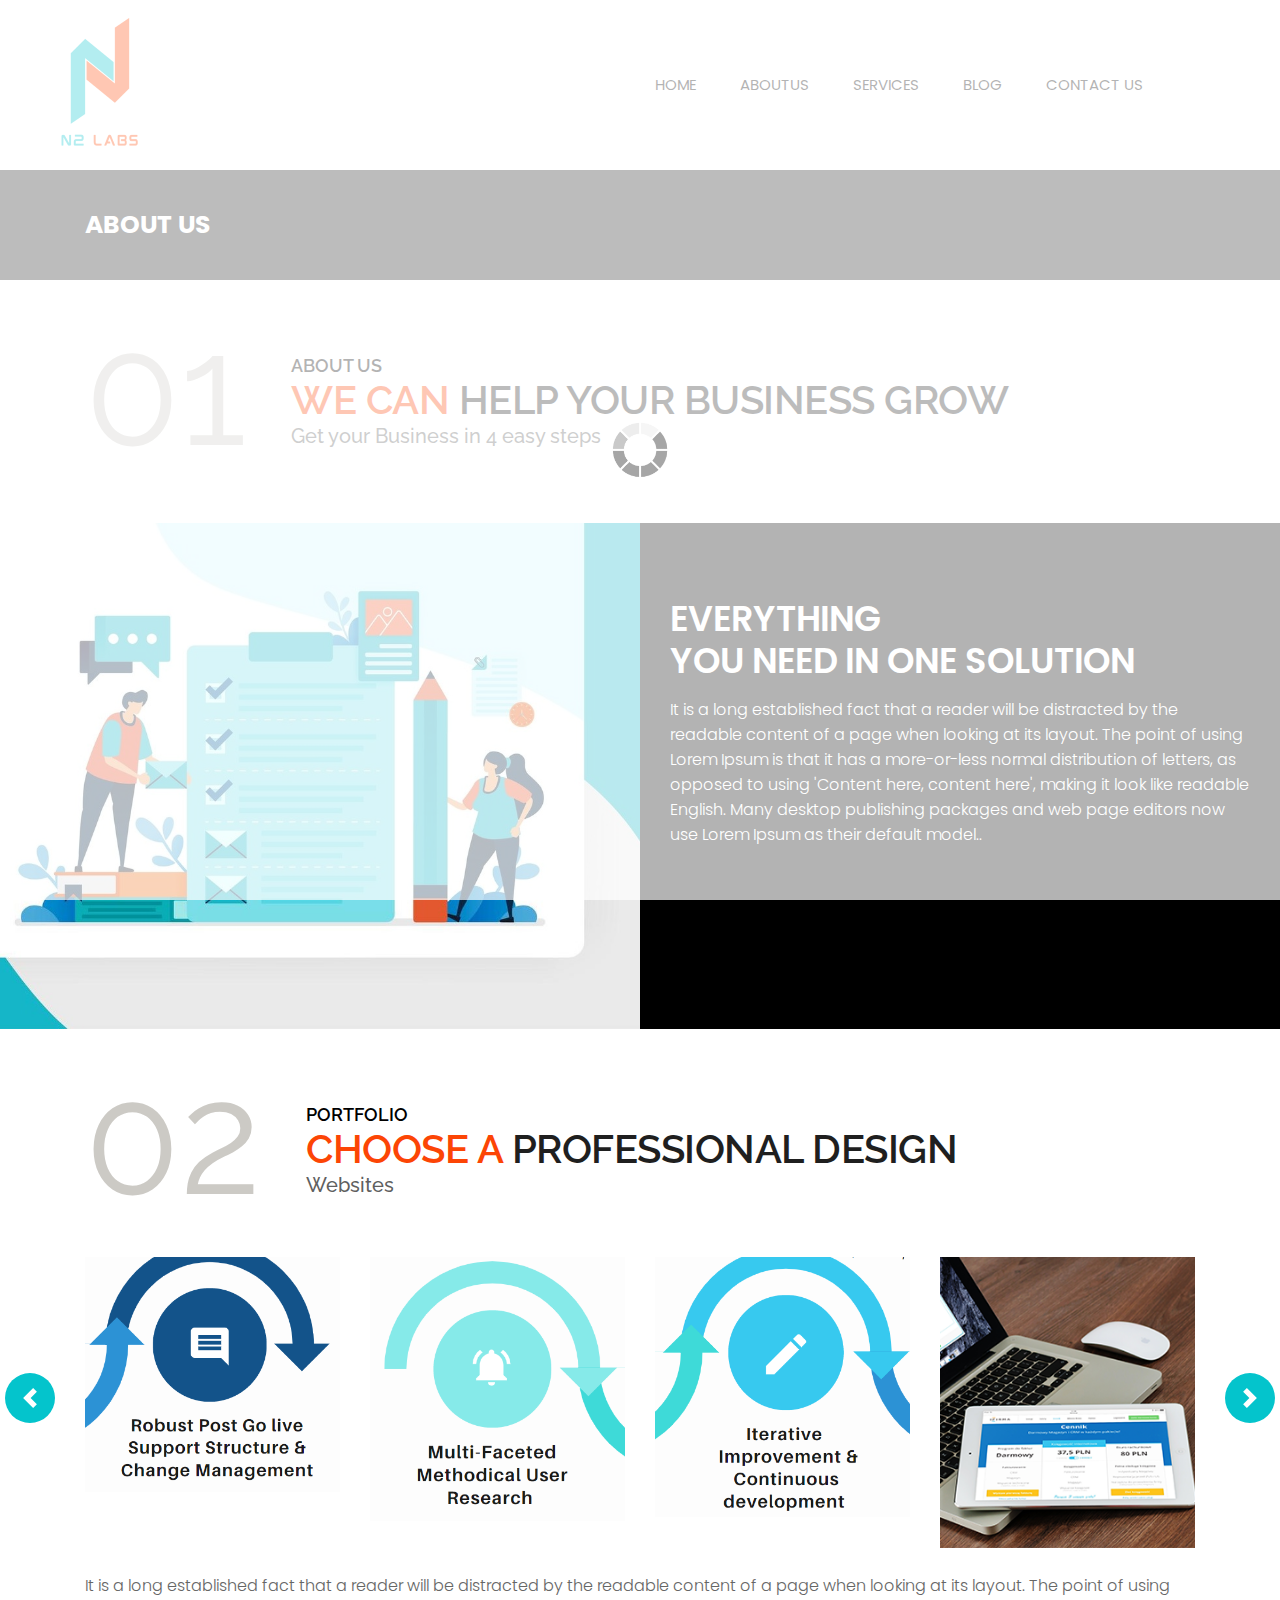
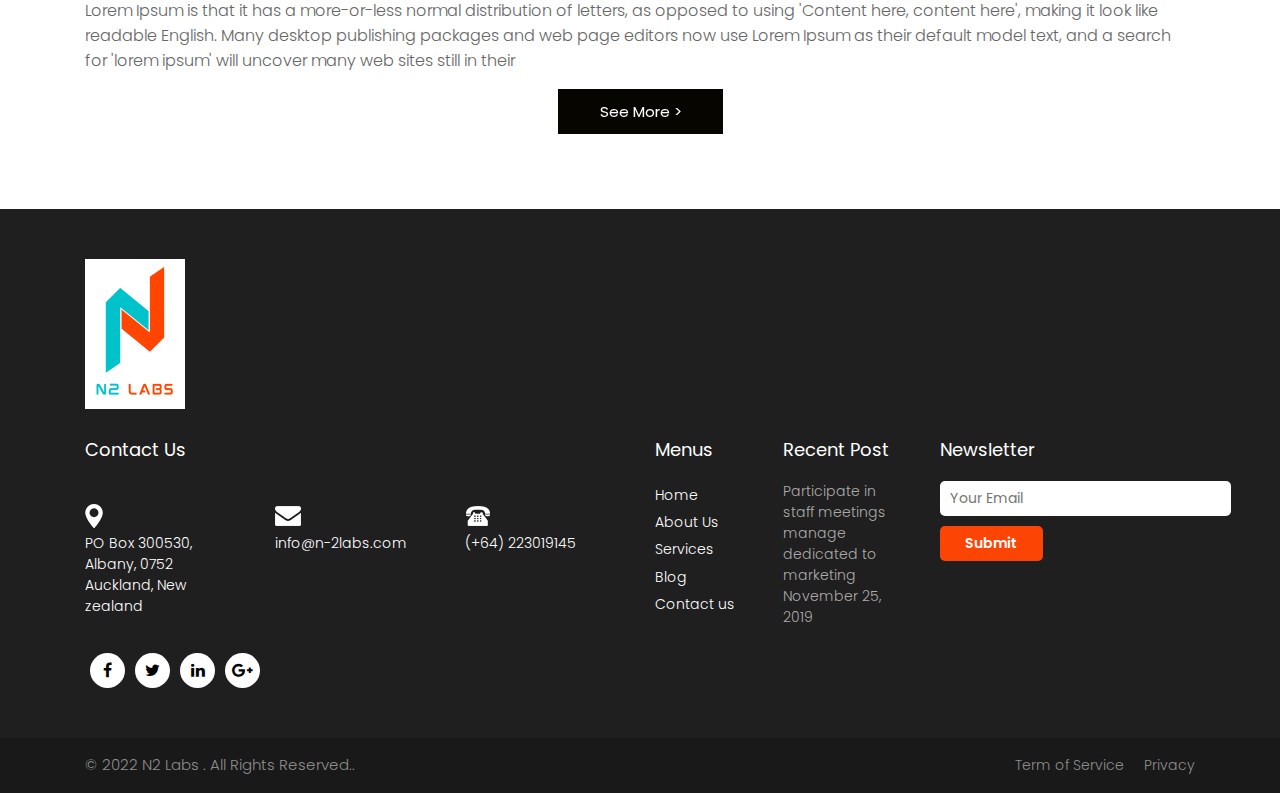
==== commit 1d4002cb: "wrkip" ====
--- a/about.html
+++ b/about.html
@@ -236,26 +236,26 @@
                                 <img src="images/social1.png">
                             </div>
                             <div class="full white_fonts">
-                                <p>London 145
-                                    <br>United Kingdom</p>
-                            </div>
-                        </div>
-                        <div class="col-md-5">
+                                  <p>PO Box 300530,<br> Albany, 0752
+                                    <br>Auckland, New zealand</p>
+                            </div>
+                        </div>
+                        <div class="col-md-4">
                             <div class="full icon">
                                 <img src="images/social2.png">
                             </div>
                             <div class="full white_fonts">
-                                <p>consultation@gmail.com
-                                    <br>consultation@gmail.com</p>
-                            </div>
-                        </div>
-                        <div class="col-md-3">
+                               <p>info@n-2labs.com
+                                    </p>
+                            </div>
+                        </div>
+                        <div class="col-md-4">
                             <div class="full icon">
                                 <img src="images/social3.png">
                             </div>
                             <div class="full white_fonts">
-                                <p>+7586656566
-                                    <br>+7586656566</p>
+                                <p>(+64) 223019145
+                                   
                             </div>
                         </div>
 						<div class="col-md-12">
@@ -311,7 +311,7 @@
         <div class="container">
             <div class="row">
                 <div class="col-12">
-                    <p class="crp">© 2019 Business . All Rights Reserved.</p>
+                    <p class="crp">© 2022 N2 Labs . All Rights Reserved..</p>
                     <ul class="bottom_menu">
                         <li><a href="#">Term of Service</a></li>
                         <li><a href="#">Privacy</a></li>
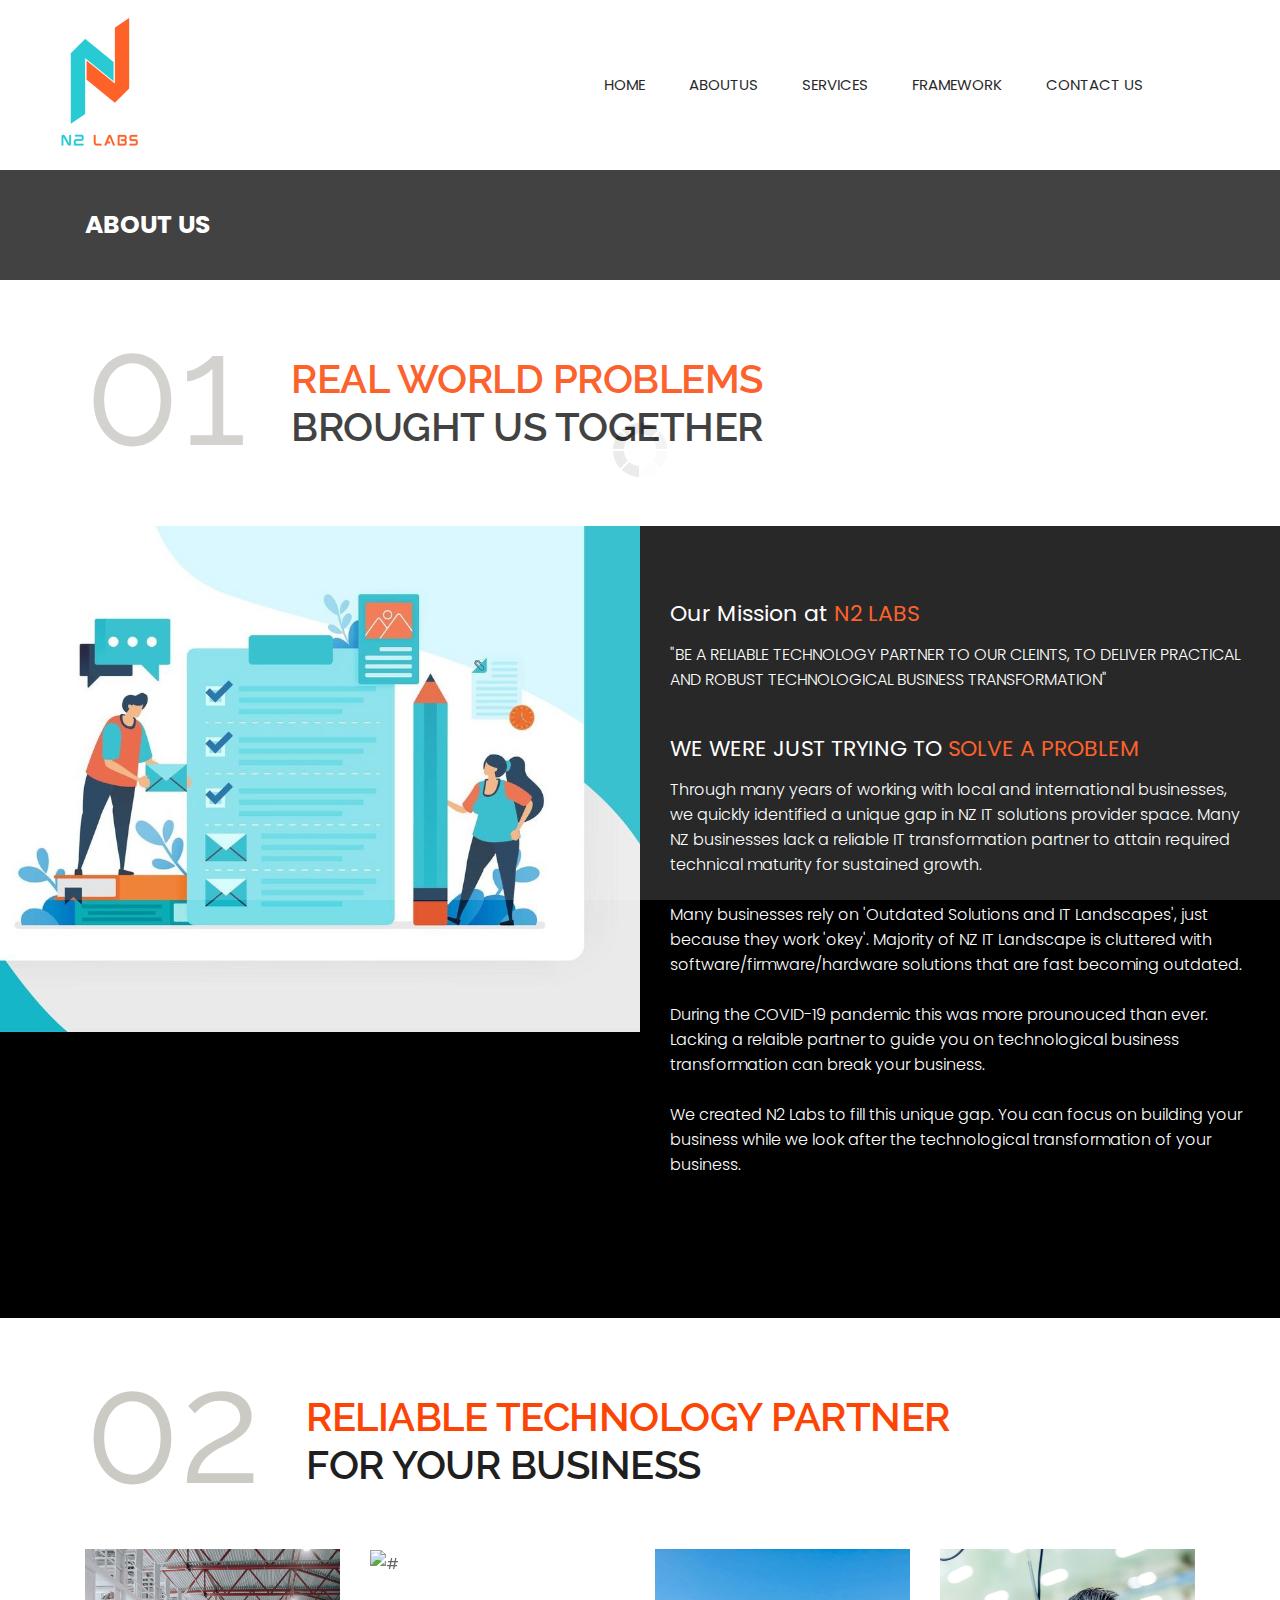
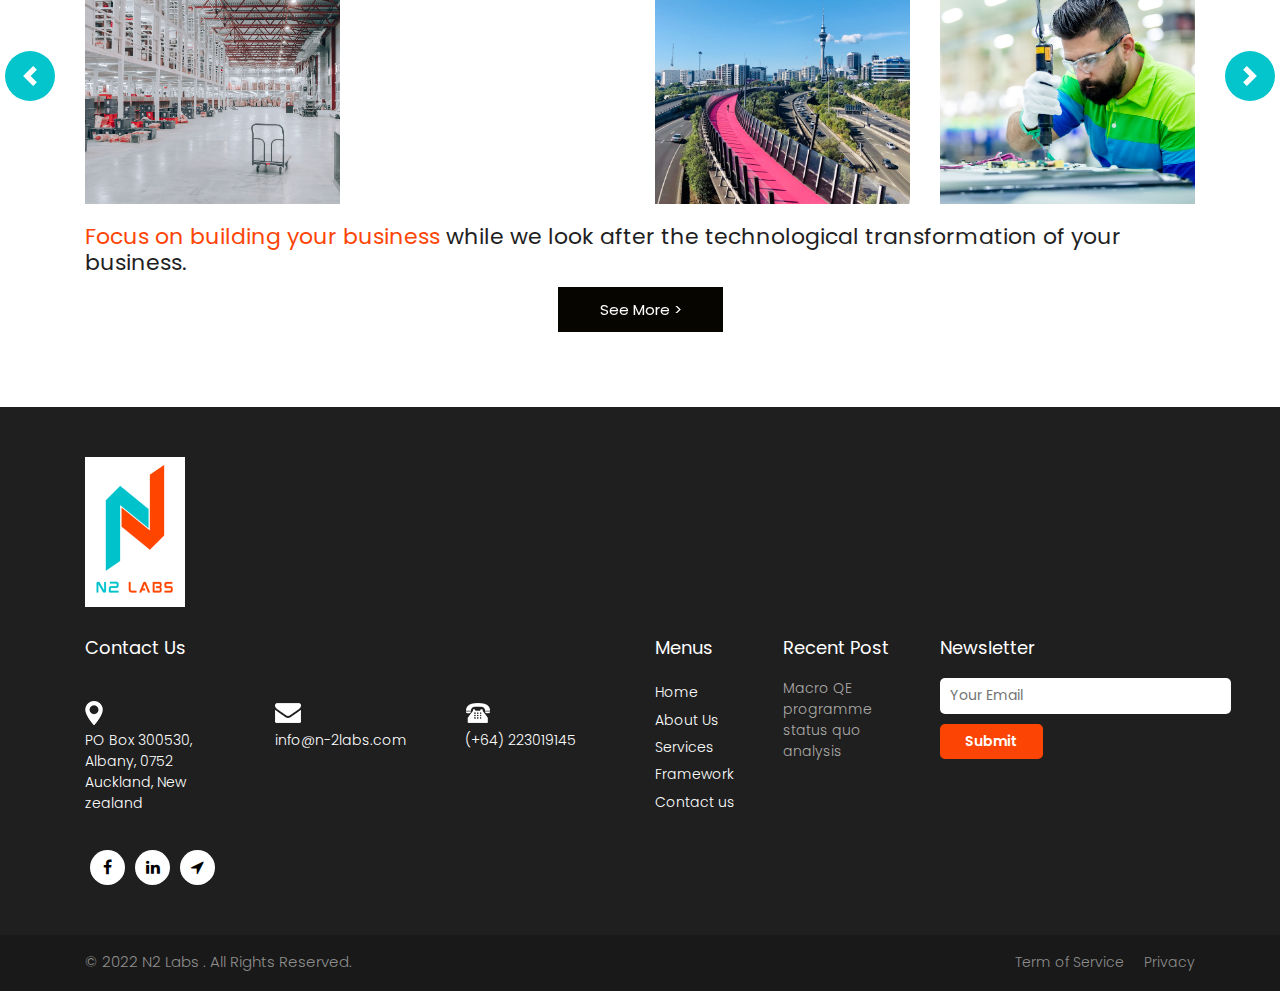
==== commit c9ad7c97: "Draft 1.0.0 push" ====
--- a/about.html
+++ b/about.html
@@ -10,7 +10,7 @@
     <meta name="viewport" content="width=device-width, minimum-scale=1.0, maximum-scale=1.0, user-scalable=no">
 
     <!-- Site Metas -->
-    <title>RD Business - Responsive HTML5 Template</title>
+    <title>N2 Labs</title>
     <meta name="keywords" content="">
     <meta name="description" content="">
     <meta name="author" content="">
@@ -63,7 +63,7 @@
                         <li><a class="nav-link active" href="index.html">Home</a></li>
                         <li><a class="nav-link" href="about.html">Aboutus</a></li>
                         <li><a class="nav-link" href="services.html">Services</a></li>
-                        <li><a class="nav-link" href="#">Blog</a></li>
+                        <li><a class="nav-link" href="framework.html">Framework</a></li>
 						<li><a class="nav-link" href="contact.html">Contact us</a></li>
                         
                     </ul>
@@ -99,9 +99,10 @@
 						     <p class="section_count">01</p>
 						   </div>
 						   <div class="right">
-						    <p class="small_tag">About us</p>
-                            <h2><span class="theme_color">WE CAN</span> HELP YOUR business GROW</h2>
-                            <p class="large">Get your Business in 4 easy steps</p>
+						    <!-- <p class="small_tag">About us</p> -->
+                            <h2><span class="theme_color">Real World Problems</span> <br>
+							brought us together</h2>
+                            <!-- <p class="large">Get your Business in 4 easy steps</p> -->
 						  </div>	
                         </div>
                     </div>
@@ -122,11 +123,24 @@
                 </div>
 
                 <div class="col-lg-6 col-md-12 white_fonts layout_padding padding_left_right">
-                    <h3 class="small_heading">EVERYTHING<br>YOU NEED IN ONE SOLUTION</h3>
-                    <p>It is a long established fact that a reader will be distracted by the readable content of a page when looking at its layout. 
-					The point of using Lorem Ipsum is that it has a more-or-less normal distribution of letters, as opposed to using 'Content here, 
-					content here', making it look like readable English. Many desktop publishing packages and web page editors now use Lorem Ipsum as 
-					their default model..</p>
+				<h2> Our Mission at <span class="theme_color"> N2 LABS</span></h2>
+					   
+					  <p> "BE A RELIABLE TECHNOLOGY PARTNER TO OUR CLEINTS, TO DELIVER PRACTICAL AND ROBUST TECHNOLOGICAL BUSINESS TRANSFORMATION" </p> <BR>
+					  
+				<h2> WE WERE JUST TRYING TO <span class="theme_color"> SOLVE A PROBLEM</span></h2>
+                    <!-- <h3 class="small_heading">IT'S AMAZING WHAT CAN HAPPEN<br>WHEN YOU SOLVE PROBLEMS</h3> -->
+					
+                    <p> Through many years of working with local and international businesses, we quickly identified a unique gap in NZ IT solutions provider space.
+					   Many NZ businesses lack a reliable IT transformation partner to  attain required technical maturity for sustained growth. <br> <br>
+					   					   
+					   Many businesses rely on 'Outdated Solutions and IT Landscapes', just because they work 'okey'. Majority of NZ IT Landscape is cluttered with 
+					   software/firmware/hardware solutions that are fast becoming outdated. <br> <br>
+					   
+					   During the COVID-19 pandemic this was more prounouced than ever. Lacking a relaible partner to guide you on technological business transformation can break your business.<br><br>
+					   
+					   We created N2 Labs to fill this unique gap. You can focus on building your business while we look after the technological transformation of your business.<br><br><br>
+					   </P>
+					   
                 </div>
             </div>
         </div>
@@ -145,9 +159,10 @@
 						     <p class="section_count">02</p>
 						   </div>
 						   <div class="right">
-						    <p class="small_tag">Portfolio</p>
-                            <h2><span class="theme_color">CHOOSE A</span> PROFESSIONAL DESIGN</h2>
-							<p class="large">Websites</p>
+						    <!--<p class="small_tag">N2 LABS</p> -->
+                            <h2><span class="theme_color">Reliable Technology Partner </span> <br>
+							for your business </h2>
+							<!-- <p class="large">Websites</p> -->
                           </div>	
                         </div>
                     </div>
@@ -162,33 +177,34 @@
                             <div class="carousel-item active">
                                 <div class="row">
                                     <div class="col-lg-3 col-md-6 col-sm-12">
-                                        <img class="img-responsive" src="images/img1.png" alt="#" />
+                                        <img class="img-responsive" src="images/pic-1.jpg" alt="#" />
                                     </div>
                                     <div class="col-lg-3 col-md-6 col-sm-12">
-                                        <img class="img-responsive" src="images/img2.png" alt="#" />
+                                        <img class="img-responsive" src="images/pic-2.jpg" alt="#" />
                                     </div>
                                     <div class="col-lg-3 col-md-6 col-sm-12">
-                                        <img class="img-responsive" src="images/img3.png" alt="#" />
-                                    </div>
+                                        <img class="img-responsive" src="images/pic-3.jpg" alt="#" />
+                                    </div> 
                                     <div class="col-lg-3 col-md-6 col-sm-12">
-                                        <img class="img-responsive" src="images/img4.png" alt="#" />
+                                        <img class="img-responsive" src="images/pic-4.jpg" alt="#" />
                                     </div>
                                 </div>
                             </div>
                             <div class="carousel-item">
                                 <div class="row">
-                                    <div class="col-lg-3 col-md-6 col-sm-12">
-                                        <img class="img-responsive" src="images/img1.png" alt="#" />
-                                    </div>
-                                    <div class="col-lg-3 col-md-6 col-sm-12">
-                                        <img class="img-responsive" src="images/img2.png" alt="#" />
-                                    </div>
-                                    <div class="col-lg-3 col-md-6 col-sm-12">
-                                        <img class="img-responsive" src="images/img3.png" alt="#" />
-                                    </div>
-                                    <div class="col-lg-3 col-md-6 col-sm-12">
-                                        <img class="img-responsive" src="images/img4.png" alt="#" />
-                                    </div>
+                                   	<div class="col-lg-3 col-md-6 col-sm-12">
+                                     <img class="img-responsive" src="images/pic-6.jpg" alt="#" />
+                                    </div>
+									<div class="col-lg-3 col-md-6 col-sm-12">
+                                        <img class="img-responsive" src="images/pic-7.jpg" alt="#" />
+                                    </div>
+									<div class="col-lg-3 col-md-6 col-sm-12">
+                                        <img class="img-responsive" src="images/pic-5.jpg" alt="#" />
+                                    </div>
+									<div class="col-lg-3 col-md-6 col-sm-12">
+                                        <img class="img-responsive" src="images/pic-8.jpg" alt="#" />
+                                    </div>
+									
                                 </div>
                             </div>
                         </div>
@@ -205,7 +221,8 @@
                 </div>
 
                 <div class="col-lg-12">
-                    <p>It is a long established fact that a reader will be distracted by the readable content of a page when looking at its layout. The point of using Lorem Ipsum is that it has a more-or-less normal distribution of letters, as opposed to using 'Content here, content here', making it look like readable English. Many desktop publishing packages and web page editors now use Lorem Ipsum as their default model text, and a search for 'lorem ipsum' will uncover many web sites still in their</p>
+                    <h2><span class="theme_color">Focus on building your business </span> while we look after the technological transformation of your business. <span> </h2>
+					
                 </div>
 
                 <div class="col-lg-12">
@@ -219,99 +236,100 @@
     </div>
 	<!-- end section -->
 
-    <!-- Start Footer -->
-    <footer class="footer-box">
-        <div class="container">
-            <div class="row">
-                <div class="col-md-12 margin-bottom_30">
-				   <img src="img/logo.png" alt="#" />
-				</div>
-               <div class="col-xl-6 white_fonts">
-                    <div class="row">
-					<div class="col-md-12 white_fonts margin-bottom_30">
-					   <h3>Contact Us</h3>
-					</div>
-                        <div class="col-md-4">
-                            <div class="full icon">
-                                <img src="images/social1.png">
-                            </div>
-                            <div class="full white_fonts">
-                                  <p>PO Box 300530,<br> Albany, 0752
-                                    <br>Auckland, New zealand</p>
-                            </div>
-                        </div>
-                        <div class="col-md-4">
-                            <div class="full icon">
-                                <img src="images/social2.png">
-                            </div>
-                            <div class="full white_fonts">
-                               <p>info@n-2labs.com
-                                    </p>
-                            </div>
-                        </div>
-                        <div class="col-md-4">
-                            <div class="full icon">
-                                <img src="images/social3.png">
-                            </div>
-                            <div class="full white_fonts">
-                                <p>(+64) 223019145
-                                   
-                            </div>
-                        </div>
-						<div class="col-md-12">
-						   <ul class="full social_icon margin-top_20">
-                                <li><a href="#"><i class="fa fa-facebook-f"></i></a></li>
-                                <li><a href="#"><i class="fa fa-twitter"></i></a></li>
-                                <li><a href="#"><i class="fa fa-linkedin"></i></a></li>
-                                <li><a href="#"><i class="fa fa-google-plus"></i></a></li>
-                            </ul>
-						</div>
-                    </div>
-                </div>
-				
-				 <div class="col-xl-6 white_fonts">
-				    <div class="row">
-					   <div class="col-md-6">
-					     <div class="footer_blog footer_menu">
-						    <h3>Menus</h3>
-						    <ul> 
-							  <li><a href="index.html">Home</a></li>
-							  <li><a href="about.html">About Us</a></li>
-							  <li><a href="services.html">Services</a></li>
-							  <li><a href="#">Blog</a></li>
-							  <li><a href="contact.html">Contact us</a></li>
-							</ul>
-						 </div>
-						 <div class="footer_blog recent_post_footer">
-						   <h3>Recent Post</h3>
-						   <p>Participate in staff meetings manage dedicated to marketing November 25, 2019</p>
-						 </div>
-					   </div>
-					   <div class="col-md-6">
-					     <div class="footer_blog full">
-						     <h3>Newsletter</h3>
-							 <div class="newsletter_form">
-							    <form action="index.html">
-								   <input type="email" placeholder="Your Email" name="#" required />
-								   <button>Submit</button>
-								</form>
-							 </div>
-						 </div>
-					   </div>
-					</div>
-				 </div>
-
+<!-- Start Footer -->
+<footer class="footer-box">
+    <div class="container">
+        <div class="row">
+            <div class="col-md-12 margin-bottom_30">
+               <img src="img/logo.png" alt="#" />
+            </div>
+           <div class="col-xl-6 white_fonts">
+                <div class="row">
+                <div class="col-md-12 white_fonts margin-bottom_30">
+                   <h3>Contact Us</h3>
+                </div>
+                    <div class="col-md-4">
+                        <div class="full icon">
+                            <img src="images/social1.png">
+                        </div>
+                        <div class="full white_fonts">
+                             <p>PO Box 300530,<br> Albany, 0752
+                                <br>Auckland, New zealand</p>
+                        </div>
+                    </div>
+                    <div class="col-md-4">
+                        <div class="full icon">
+                            <img src="images/social2.png">
+                        </div>
+                        <div class="full white_fonts">
+                            <p>info@n-2labs.com
+                                </p>
+                        </div>
+                    </div>
+                    <div class="col-md-4">
+                        <div class="full icon">
+                            <img src="images/social3.png">
+                        </div>
+                        <div class="full white_fonts">
+                            <p>(+64) 223019145
+                                
+                        </div>
+                    </div>
+                    <div class="col-md-12">
+                        <ul class="full social_icon margin-top_20">
+                             <li><a href="https://www.facebook.com/N-2Labs-113665688018728"><i class="fa fa-facebook-f"></i></a></li>
+                             <!-- <li><a href="#"><i class="fa fa-twitter"></i></a></li> -->
+                              <li><a href="https://www.linkedin.com/company/n2labs/"><i class="fa fa-linkedin"></i></a></li>
+                             <li><a href="https://n2labs.substack.com/"><i class="fa fa-location-arrow"></i></a></li>
+                         </ul>
+                     </div>
+                </div>
             </div>
             
-        </div>
-    </footer>
-    <!-- End Footer -->
+             <div class="col-xl-6 white_fonts">
+                <div class="row">
+                   <div class="col-md-6">
+                     <div class="footer_blog footer_menu">
+                        <h3>Menus</h3>
+                        <ul> 
+                          <li><a href="index.html">Home</a></li>
+                          <li><a href="about.html">About Us</a></li>
+                          <li><a href="services.html">Services</a></li>
+                          <li><a href="framework.html">Framework</a></li>
+                          <li><a href="contact.html">Contact us</a></li>
+                        </ul>
+                     </div>
+                     <div class="footer_blog recent_post_footer">
+                       <h3>Recent Post</h3>
+                       <li><a href="https://n2labs.substack.com/p/coming-soon"> <p>Macro QE programme status quo analysis</p></a></li>
+                      
+                     </div>
+                   </div>
+                   <div class="col-md-6">
+                     <div class="footer_blog full">
+                         <h3>Newsletter</h3>
+                         <div class="newsletter_form">
+                            <form action="index.html">
+                               <input type="email" placeholder="Your Email" name="#" required />
+                               <button>Submit</button>
+                            </form>
+                         </div>
+                     </div>
+                   </div>
+                </div>
+             </div>
+
+        </div>
+        
+    </div>
+</footer>
+<!-- End Footer -->
 
     <div class="footer_bottom">
         <div class="container">
             <div class="row">
                 <div class="col-12">
-                    <p class="crp">© 2022 N2 Labs . All Rights Reserved..</p>
+                    <p class="crp">© 2022 N2 Labs . All Rights Reserved.</p>
                     <ul class="bottom_menu">
                         <li><a href="#">Term of Service</a></li>
                         <li><a href="#">Privacy</a></li>
--- a/css/style.css
+++ b/css/style.css
@@ -162,7 +162,7 @@
 }
 
 .form-control::-moz-placeholder {
-	color: #ffffff;
+	color: #4f4b4b;
 	opacity: 1;
 }
 
@@ -1505,7 +1505,7 @@
 .contact-block {}
 
 .contact-block .form-group .form-control {
-	background: #333;
+	background: rgb(221, 216, 216);
 	height: 48px;
 	font-size: 14px;
 	border: 0;
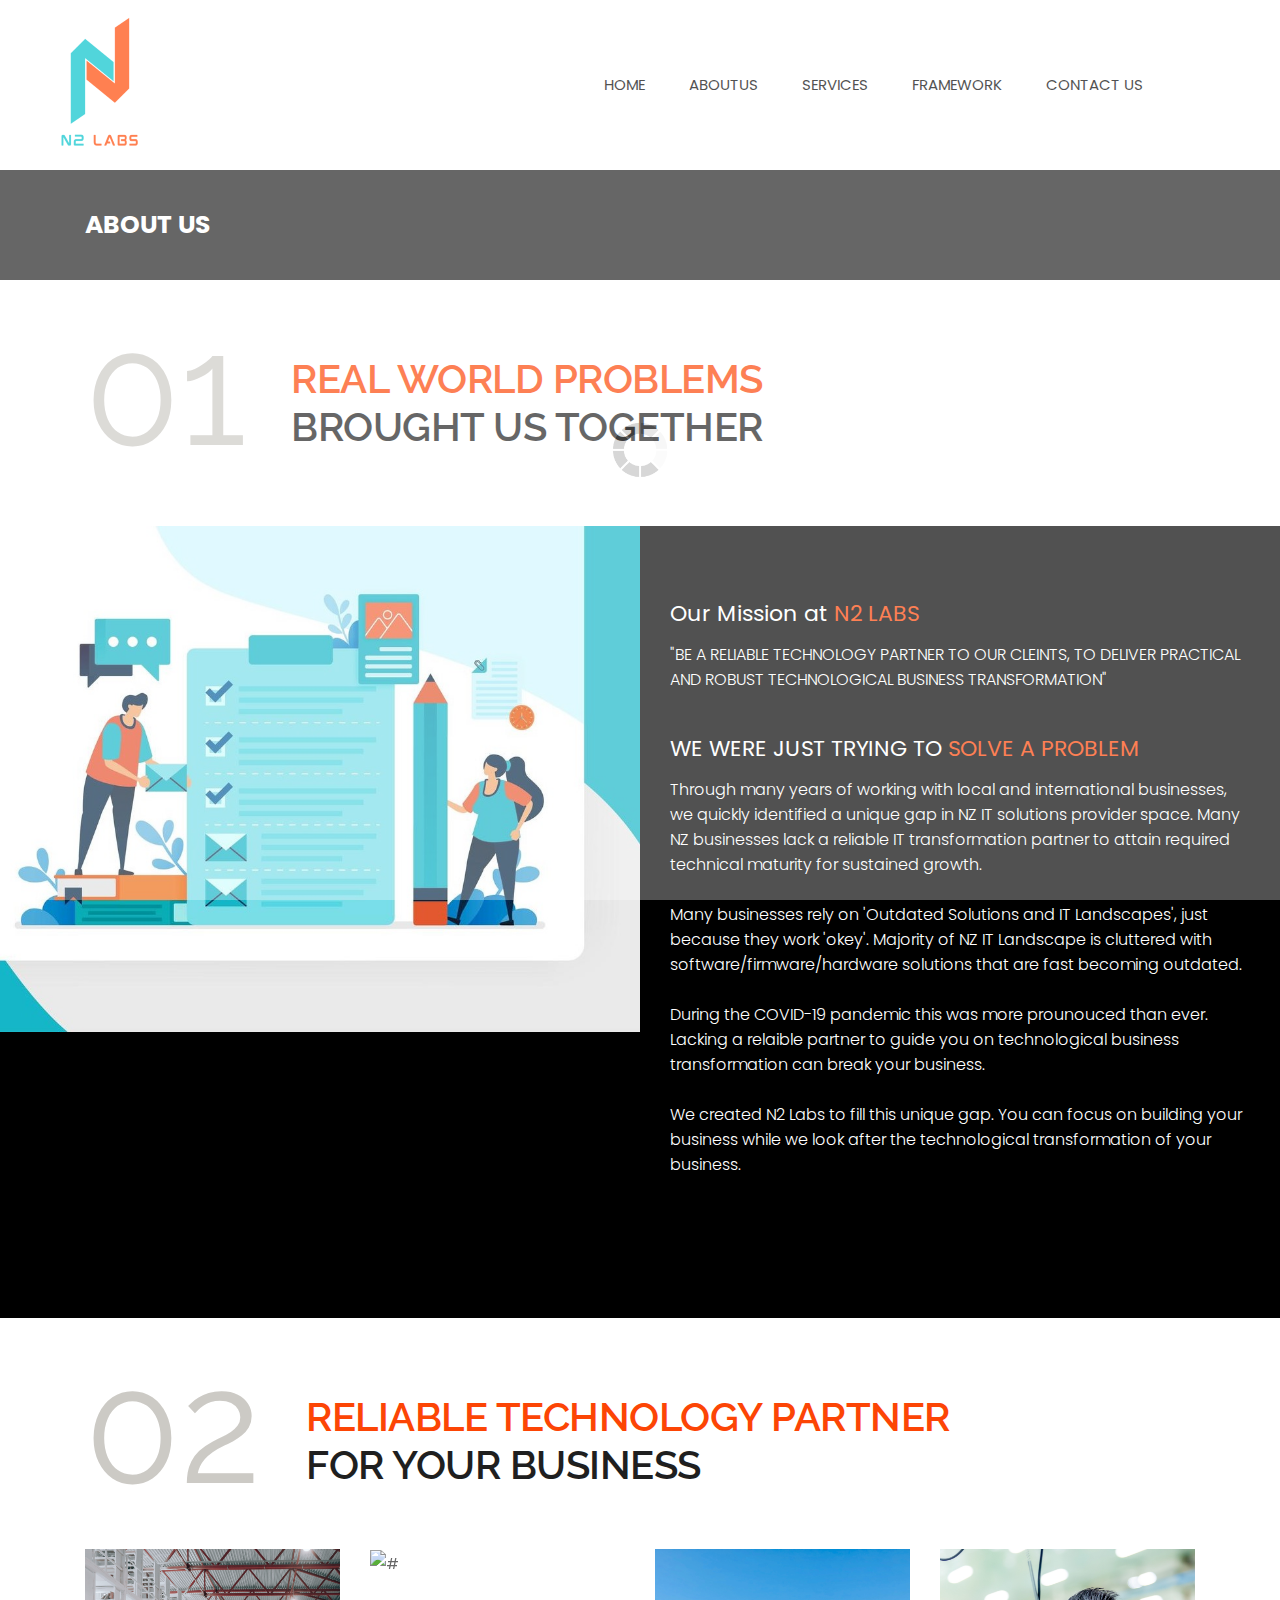
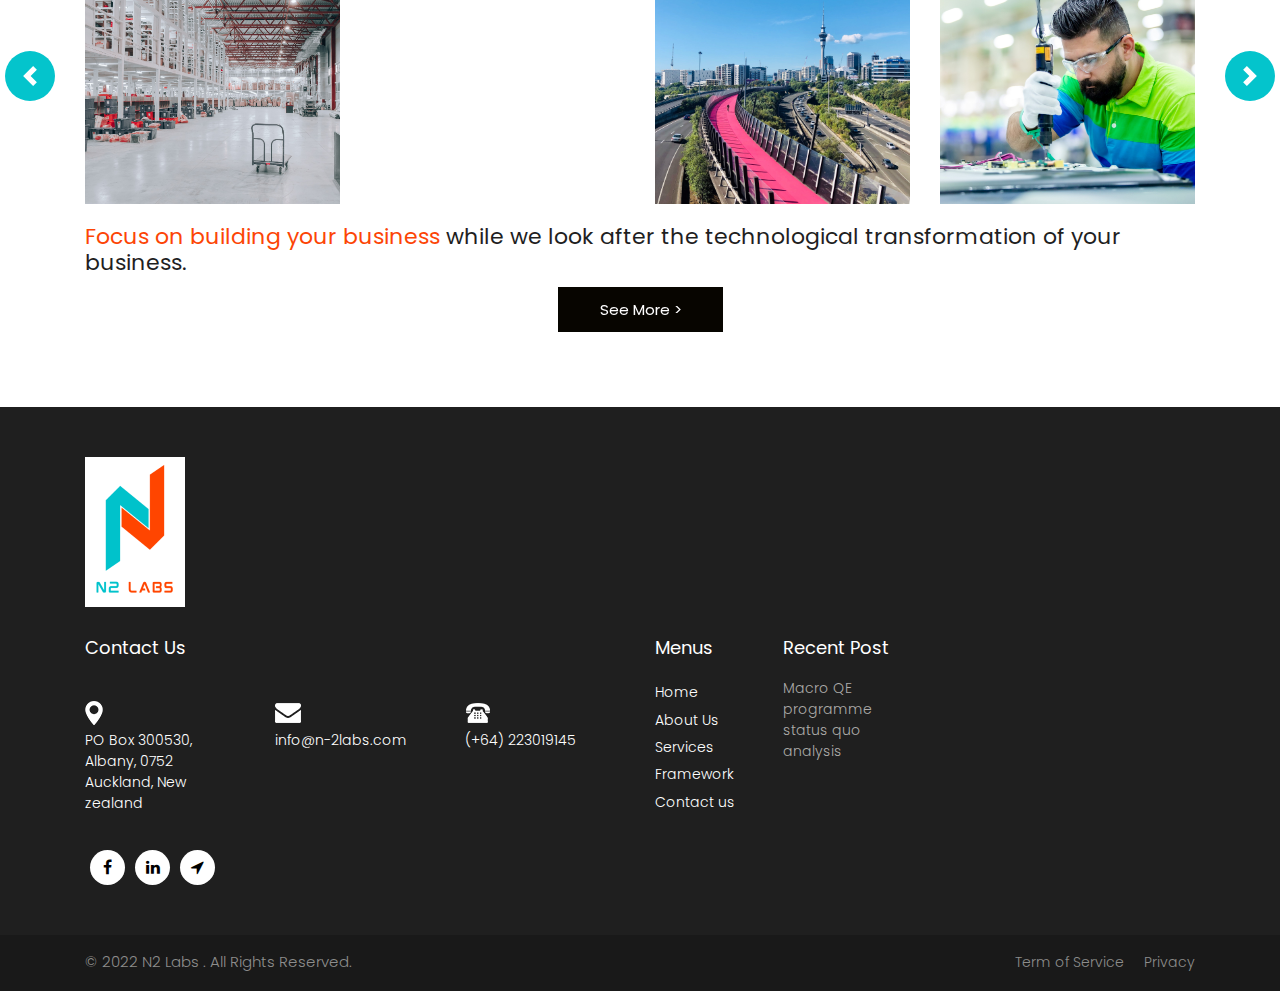
==== commit 6529de0c: "newsletter section on hold" ====
--- a/about.html
+++ b/about.html
@@ -307,13 +307,13 @@
                    </div>
                    <div class="col-md-6">
                      <div class="footer_blog full">
-                         <h3>Newsletter</h3>
+                         <!-- <h3>Newsletter</h3>
                          <div class="newsletter_form">
                             <form action="index.html">
                                <input type="email" placeholder="Your Email" name="#" required />
                                <button>Submit</button>
                             </form>
-                         </div>
+                         </div> -->
                      </div>
                    </div>
                 </div>
